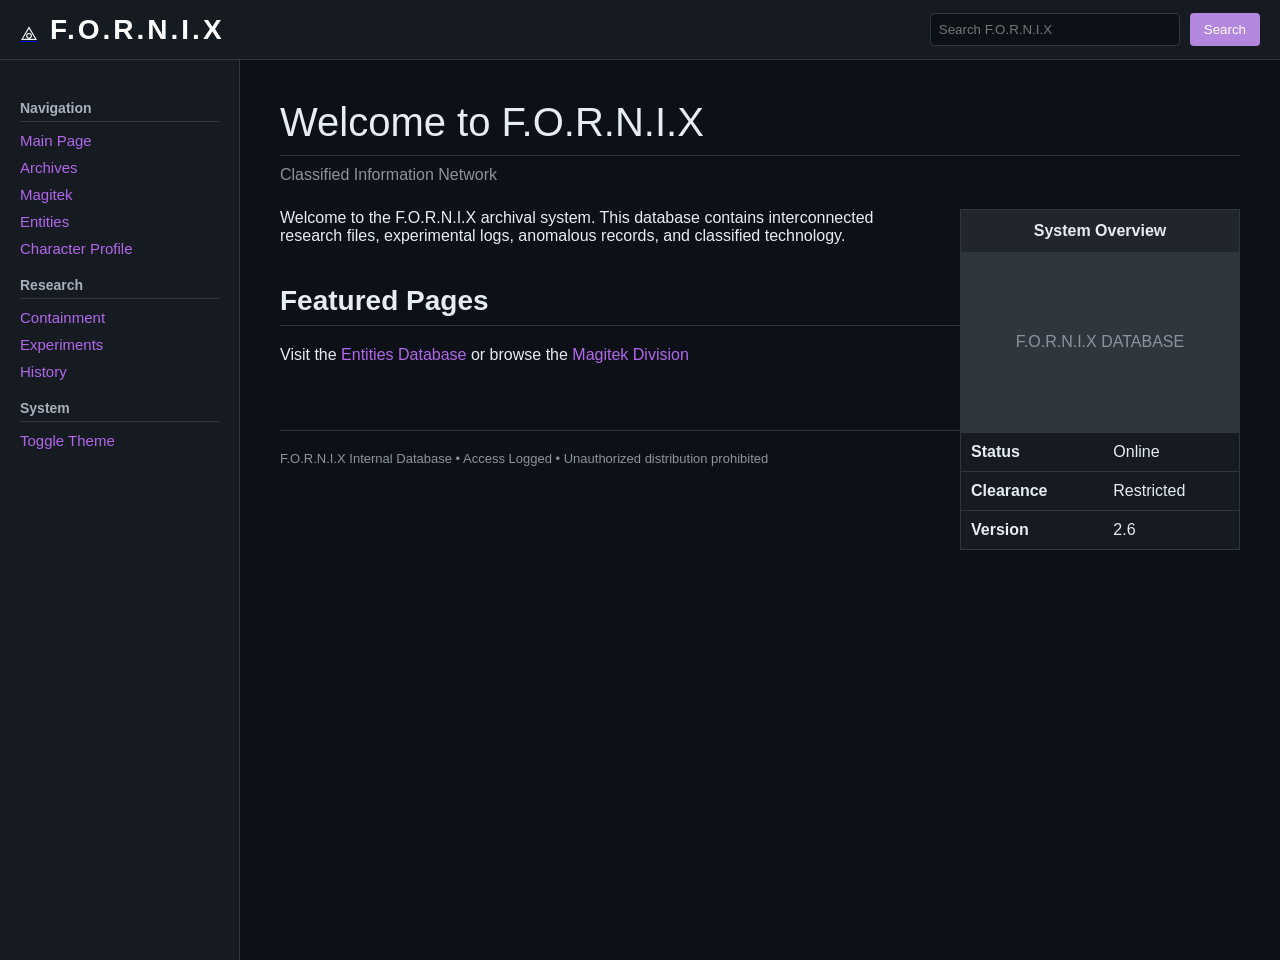
==== index.html @ 1fb10787 "Add files via upload" ====
<!DOCTYPE html>
<html lang="en">
<head>
<meta charset="UTF-8">
<meta name="viewport" content="width=device-width, initial-scale=1.0">

<title>F.O.R.N.I.X</title>

<style>

*{
    margin:0;
    padding:0;
    box-sizing:border-box;
}

body{
    font-family:Arial, Helvetica, sans-serif;
    background:#0d1117;
    color:#e6edf3;
}

/* TOP BAR */

.topbar{
    height:60px;
    background:#161b22;
    border-bottom:1px solid #30363d;
    display:flex;
    align-items:center;
    padding:0 20px;
    position:sticky;
    top:0;
    z-index:1000;
}

.logo{
    font-size:30px;
    margin-right:12px;
    color:#f6f6f6
}

.title{
    font-size:28px;
    font-weight:bold;
    letter-spacing:3px;
    color:white;
}

.search-container{
    margin-left:auto;
    display:flex;
    gap:10px;
}

.search-container input{
    width:250px;
    padding:8px;
    background:#0d1117;
    border:1px solid #30363d;
    color:white;
    border-radius:4px;
}

.search-container button{
    padding:8px 14px;
    background:#b487de;
    border:none;
    color:white;
    border-radius:4px;
    cursor:pointer;
}

.search-container button:hover{
    background:#8359ab;
}

/* LAYOUT */

.container{
    display:flex;
    min-height:100vh;
}

/* SIDEBAR */

.sidebar{
    width:240px;
    background:#161b22;
    border-right:1px solid #30363d;
    padding:20px;
}

.sidebar h3{
    margin-top:20px;
    margin-bottom:10px;
    color:#a6b1bd;
    font-size:14px;
    border-bottom:1px solid #30363d;
    padding-bottom:5px;
}

.sidebar a{
    display:block;
    color:#b267eb;
    text-decoration:none;
    margin:10px 0;
    font-size:15px;
}

.sidebar a:hover{
    text-decoration:underline;
}

/* MAIN CONTENT */

.content{
    flex:1;
    padding:40px;
}

.article{
    display:none;
}

.article.active{
    display:block;
}

.article-title{
    font-size:40px;
    margin-bottom:10px;
    border-bottom:1px solid #30363d;
    padding-bottom:10px;
}

.subtitle{
    color:#8b949e;
    margin-bottom:25px;
}

/* INFOBOX */

.infobox{
    float:right;
    width:280px;
    background:#161b22;
    border:1px solid #30363d;
    margin-left:25px;
    margin-bottom:20px;
}

.infobox-header{
    background:#21262d;
    padding:12px;
    text-align:center;
    font-weight:bold;
}

.infobox-image{
    height:180px;
    background:#30363d;
    display:flex;
    align-items:center;
    justify-content:center;
    color:#8b949e;
}

.infobox table{
    width:100%;
    border-collapse:collapse;
}

.infobox td{
    border-top:1px solid #30363d;
    padding:10px;
}

/* SECTIONS */

.section{
    margin-top:40px;
}

.section h2{
    font-size:28px;
    margin-bottom:15px;
    border-bottom:1px solid #30363d;
    padding-bottom:8px;
}

.section p{
    line-height:1.8;
    margin-bottom:16px;
}

/* LINKS INSIDE ARTICLES */

.article a{
    color:#b267eb;
    text-decoration:none;
}

.article a:hover{
    text-decoration:underline;
}

/* FOOTER */

footer{
    margin-top:60px;
    padding-top:20px;
    border-top:1px solid #30363d;
    color:#8b949e;
    font-size:13px;
}

/* MOBILE */

@media(max-width:900px){

    .sidebar{
        display:none;
    }

    .content{
        padding:20px;
    }

    .infobox{
        float:none;
        width:100%;
        margin-left:0;
    }

    .search-container input{
        width:140px;
    }

}

</style>
</head>

<body>

<!-- TOP BAR -->

<div class="topbar">
    
    <a href="#" class="logo-link" onclick="showArticle('home')">
    <span class="logo">⟁</span>
</a>
</a>

    <div class="title">
        <strong>F.O.R.N.I.X</strong>
    </div>

    <div class="search-container">
        <input type="text" id="searchInput" placeholder="Search F.O.R.N.I.X">
        <button onclick="searchArticle()">Search</button>
    </div>

</div>

<div class="container">

<!-- SIDEBAR -->

<aside class="sidebar">

    <h3>Navigation</h3>

    <a href="#" onclick="showArticle('home')">Main Page</a>
    <a href="#" onclick="showArticle('archives')">Archives</a>
    <a href="#" onclick="showArticle('magitek')">Magitek</a>
    <a href="#" onclick="showArticle('entities')">Entities</a>
    <a href="#" onclick="showArticle('character')">Character Profile</a>

    <h3>Research</h3>

    <a href="#" onclick="showArticle('containment')">Containment</a>
    <a href="#" onclick="showArticle('experiments')">Experiments</a>
    <a href="#" onclick="showArticle('history')">History</a>

    <h3>System</h3>

    <a href="#" onclick="toggleTheme()">Toggle Theme</a>

</aside>

<!-- CONTENT -->

<main class="content">

<!-- HOME -->

<section id="home" class="article active">

    <div class="article-title">Welcome to F.O.R.N.I.X</div>

    <div class="subtitle">
        Classified Information Network
    </div>

    <div class="infobox">

        <div class="infobox-header">
            System Overview
        </div>

        <div class="infobox-image">
            F.O.R.N.I.X DATABASE
        </div>

        <table>
            <tr>
                <td><strong>Status</strong></td>
                <td>Online</td>
            </tr>

            <tr>
                <td><strong>Clearance</strong></td>
                <td>Restricted</td>
            </tr>

            <tr>
                <td><strong>Version</strong></td>
                <td>2.6</td>
            </tr>
        </table>

    </div>

    <p>
        Welcome to the F.O.R.N.I.X archival system.
        This database contains interconnected research files,
        experimental logs, anomalous records, and classified technology.
    </p>

    <div class="section">

        <h2>Featured Pages</h2>

        <p>
            Visit the <a href="#" onclick="showArticle('entities')">Entities Database</a>
            or browse the
           <a href="#" onclick="showArticle('magitek')">Magitek Division</a>
        </p>

    </div>

</section>

<!-- TECHNOLOGY -->

<section id="magitek" class="article">

    <div class="article-title">Magitek Division</div>

    <div class="subtitle">
        Arcane-Mechanical Systems and Devices
    </div>

    <div class="section">

        <h2>Overview</h2>

        <p>
            The Technology Division develops advanced containment systems,
            energy platforms, and neural interfaces.
        </p>

    </div>

    <div class="section">

        <h2>Connected Files</h2>

        <p>
            Refer to:
            <a href="#" onclick="showArticle('experiments')">Experiment Logs</a>
            and
            <a href="#" onclick="showArticle('containment')">Containment Protocols</a>.
        </p>

    </div>

</section>

<!-- ENTITIES -->

<section id="entities" class="article">

    <div class="article-title">Entities Database</div>

    <div class="subtitle">
        Catalogued Biological and Anomalous Organisms
    </div>

    <div class="section">

        <h2>Current Status</h2>

        <p>
            217 active biological entities remain under observation.
        </p>

    </div>

    <div class="section">

        <h2>Cross References</h2>

        <p>
            See also:
            <a href="#" onclick="showArticle('history')">Historical Incidents</a>.
            <a href="#" onclick="showArticle('character')">Character Profile</a>,
            
            
        </p>
        
        
        <p>
          A: </p>
        <p>  B: </p>
         <p>  E:  </p>
         <p>  <a href="#" onclick="showArticle('Ephraim')">Ephraïm</a>  </p>
          <p>  F:  </p>
        
         <p> <a href="#" onclick="showArticle('Flynn')">Flynn</a> </p>
         <p> M: </p>
         <p> <a href="#" onclick="showArticle('Malrik Voskin')">Malrik Voskin</a>
          
        </p>

    </div>

</section>

<section id="character" class="article">

    <div class="article-title">Character Name</div>

    <div class="subtitle">
        Classified Profile Entry
    </div>

    <!-- INFOBOX -->
    <div class="infobox">

        <div class="infobox-header">
            Character Data
        </div>

        <div class="infobox-image">
            <img src="your-image.png" style="width:100%; height:100%; object-fit:cover;">
        </div>

        <table>
            <tr>
                <td><strong>Age</strong></td>
                <td>???</td>
            </tr>

            <tr>
                <td><strong>Gender</strong></td>
                <td>???</td>
            </tr>

            <tr>
                <td><strong>Height</strong></td>
                <td>???</td>
            </tr>

            <tr>
                <td><strong>Species</strong></td>
                <td>???</td>
            </tr>
        </table>

    </div>

    <div class="section">
        <h2>Appearance</h2>
        <p>
            Describe the character’s physical traits here—hair, eyes, clothing, markings, etc.
        </p>
    </div>

    <div class="section">
        <h2>Abilities</h2>
        <p>
            List powers, skills, or special traits here.
        </p>
        <tr>
    <td><strong>Abilities</strong></td>
    <td>Fire manipulation, regeneration, etc.</td>
</tr>
    </div>

    <div class="section">
        <h2>Background</h2>
        <p>
            Character lore, history, origin, etc.
        </p>
    </div>

</section>
<!-- PROFILES---------------------------------------------------------- -->

<!---Ephraim--->
<section id="Ephraim" class="article">

    <div class="article-title">Ephraim Ad de Vries</div>

    <div class="subtitle">
        Asharoth-Pyrrian Kinetic Specialist
    </div>

    <!-- INFOBOX -->

    <div class="infobox">

        <div class="infobox-header">
            Character Data
        </div>

        <div class="infobox-image">
            Image Placeholder
        </div>

        <table>

            <tr>
                <td><strong>Alignment</strong></td>
                <td>Neutral</td>
            </tr>

            <tr>
                <td><strong>Age</strong></td>
                <td>5,822</td>
            </tr>

            <tr>
                <td><strong>Species</strong></td>
                <td>Fein ⇝ Asharoth-Pyrrian</td>
            </tr>

            <tr>
                <td><strong>Race</strong></td>
                <td>Rahzmir</td>
            </tr>

            <tr>
                <td><strong>Gender</strong></td>
                <td>Male</td>
            </tr>

            <tr>
                <td><strong>Origin</strong></td>
                <td>Malakar, Eldora</td>
            </tr>

            <tr>
                <td><strong>Residence</strong></td>
                <td>Orysa, Kingdom of Calliopy</td>
            </tr>

            <tr>
                <td><strong>Affiliation</strong></td>
                <td>Unaligned</td>
            </tr>

            <tr>
                <td><strong>Weight</strong></td>
                <td>265 lbs</td>
            </tr>

            <tr>
                <td><strong>Build</strong></td>
                <td>Endomorph</td>
            </tr>

        </table>

    </div>

    <!-- APPEARANCE -->

    <div class="section">

        <h2>Appearance</h2>

        <p>
            Ephraim possesses olive-tan skin, white hair styled with a center
            part and low taper fade, and carnation-pink eyes flecked with
            brighter tones that may glow depending on kinetic energy intake.
        </p>

        <p>
            His facial structure is angular with a strong jawline, high
            cheekbones, a roman nose, and a fixed forward stare. He bears a
            vertical scar over his left eye and a diagonal scar extending from
            his lower right jaw to his right eye. Subtle pointed ears and
            Asharoth markings betray his mixed heritage.
        </p>

    </div>

    <!-- PERSONALITY -->

    <div class="section">

        <h2>Personality</h2>

        <p>
            Ephraim is stoic, controlled, opinionated, and notably nonchalant.
            He rarely reacts emotionally and is difficult to provoke. Dry humor,
            understated remarks, and emotional distance serve as his preferred
            coping mechanisms.
        </p>

        <p>
            He values accountability, personal choice, restraint, and consent.
            He judges actions by outcomes rather than intentions or ideology and
            has little patience for moral grandstanding.
        </p>

        <p>
            Despite his independence, he desires genuine stability, meaningful
            connections, and a family built through mutual choice rather than
            obligation.
        </p>

    </div>

    <!-- PASSIVES -->

    <div class="section">

        <h2>Passive Traits</h2>

        <ul>

            <li>Kinetic Intake</li>
            <li>Inertia Anchoring</li>
            <li>Structural Reinforcement</li>
            <li>Enhanced Respiratory Capacity</li>
            <li>Thermal Tolerance</li>
            <li>Thermal Conversion</li>
            <li>Asharoth Rune Network</li>
            <li>Momentum Sight</li>
            <li>Perfect Efficiency</li>

        </ul>

        <p>
            His physiology continuously absorbs low-level kinetic energy while
            reinforcing his body against impact, heat, pressure changes, and
            momentum-based disruption.
        </p>

    </div>

    <!-- PRIMARY ABILITY -->

    <div class="section">

        <h2>Primary Ability — Kinetic Ascension</h2>

        <p>
            Kinetic Ascension is the evolved state of Ephraim's Asharoth core.
            Motion is no longer merely absorbed and redirected; it is generated,
            maintained, and amplified internally.
        </p>

        <p>
            Every breath, movement, muscle contraction, and shift in balance
            contributes to a continuously cycling kinetic field. Stored motion
            can be folded, compressed, and layered to dramatically increase
            physical output.
        </p>

        <h3>Techniques</h3>

        <ul>

            <li>Inertia</li>
            <li>Torque & Rotational Kinetics</li>
            <li>Concussive Impact & Pressure Release</li>
            <li>Vector Sovereignty</li>

        </ul>

        <h3>Weaknesses</h3>

        <ul>

            <li>Requires motion to sustain peak performance.</li>
            <li>Suppression fields reduce effectiveness.</li>
            <li>Excessive internal pressure requires venting.</li>
            <li>Overstacked vectors risk collateral damage.</li>

        </ul>

    </div>

    <!-- SECONDARY ABILITY -->

    <div class="section">

        <h2>Secondary Ability — Kinetic Imprinting</h2>

        <p>
            Ephraim can carve kinetic runes onto objects, transforming them into
            temporary vessels for stored motion. Imprinted items retain
            directional force, rotational energy, inertia, or explosive kinetic
            discharge.
        </p>

        <p>
            Applications range from combat projectiles to infrastructure
            reinforcement, construction, traversal, climbing assistance,
            transportation, rescue operations, and labor.
        </p>

        <h3>Limitations</h3>

        <ul>

            <li>Requires direct contact.</li>
            <li>Objects possess finite durability.</li>
            <li>Cannot stockpile multiple charges.</li>
            <li>Cannot directly imprint living bodies.</li>

        </ul>

    </div>

    <!-- DERIVED ENERGIES -->

    <div class="section">

        <h2>Derived Energies</h2>

        <ul>

            <li>Potential Energy Storage</li>
            <li>Radiant Energy Emission</li>
            <li>Sound & Vibration Manipulation (Training)</li>
            <li>Magnetic Interaction Effects</li>
            <li>Kinetic Constructs</li>

        </ul>

        <p>
            Through advanced manipulation of motion, Ephraim can convert
            kinetic energy into secondary phenomena such as stored tension,
            visible light, vibration control, localized magnetic effects,
            and temporary kinetic structures.
        </p>

    </div>

    <!-- COMBAT -->

    <div class="section">

        <h2>Combat Style</h2>

        <p>
            Close Quarters Combat.
        </p>

        <p>
            Ephraim specializes in overwhelming force application, momentum
            control, pressure management, and kinetic redirection. His fighting
            style appears deceptively relaxed until explosive bursts of motion
            are unleashed.
        </p>

    </div>

    <!-- HISTORY -->

    <div class="section">

        <h2>Background</h2>

        <p>
            Information pending archival submission.
        </p>

    </div>

    <!-- CONNECTIONS -->

    <div class="section">

        <h2>Known Connections</h2>

        <table>

            <tr>
                <td><strong>Juno Olympia</strong></td>
                <td>Ex-Wife</td>
            </tr>

            <tr>
                <td><strong>Amber Moon</strong></td>
                <td>Girlfriend</td>
            </tr>

            <tr>
                <td><strong>Sophia Sertho</strong></td>
                <td>Daughter</td>
            </tr>

            <tr>
                <td><strong>Django Drak'yo</strong></td>
                <td>"Johnny"</td>
            </tr>

            <tr>
                <td><strong>Isla</strong></td>
                <td>Associate</td>
            </tr>

            <tr>
                <td><strong>Sigfrid</strong></td>
                <td>Mentor</td>
            </tr>

            <tr>
                <td><strong>Penny</strong></td>
                <td>Companion</td>
            </tr>

            <tr>
                <td><strong>Henry</strong></td>
                <td>"Ikarus"</td>
            </tr>

        </table>

    </div>

</section>
<!-- FLYNN-->
<section id="Flynn" class="article">

    <div class="article-title">Flynn Decra</div>

    <div class="subtitle">
        Classified Courier / Displacer Entity File
    </div>

    <!-- INFOBOX -->
    <div class="infobox">

        <div class="infobox-header">
            Character Data
        </div>

        <div class="infobox-image">
            Image Placeholder
        </div>

        <table>
            <tr>
                <td><strong>Age</strong></td>
                <td>Older than you think, younger than you'd expect</td>
            </tr>

            <tr>
                <td><strong>Species</strong></td>
                <td>Human?</td>
            </tr>

            <tr>
                <td><strong>Height</strong></td>
                <td>6'1</td>
            </tr>

            <tr>
                <td><strong>Occupation</strong></td>
                <td>Courier / Street Magician / Thief</td>
            </tr>

            <tr>
                <td><strong>Affiliation</strong></td>
                <td>Unaligned (Traveling)</td>
            </tr>

            <tr>
                <td><strong>Residence</strong></td>
                <td>Daiquiri (Coastal House)</td>
            </tr>
        </table>

    </div>

    <!-- OPENING NOTE -->
    <div class="section">
        <h2>Encrypted Message</h2>

        <p>
            To Flynn,<br><br>
            when you make it to Aegis, don’t cause too much trouble please…<br><br>
            
        </p>
    </div>

    <!-- PERSONALITY -->
    <div class="section">
        <h2>Personality</h2>

        <p>
            Flynn Decra is a thrill-seeking courier and opportunistic thief driven by the pursuit of risk, profit, and the chase itself. He rejects heroic ideals and moral obligation, instead valuing personal gain, entertainment, and freedom from constraint.
            <br><br>
            He presents as casual and careless, but operates with sharp opportunism and high adaptability, particularly in high-risk scenarios.
        </p>

        <p>
            He views life as a game of leverage and odds, preferring to operate at the edge of failure where reward and danger intersect.
        </p>
    </div>

    <!-- APPEARANCE -->
    <div class="section">
        <h2>Appearance</h2>

        <p>
            Flynn stands at 6'1" with a lean swimmer’s build and a defined jawline. He has long wavy white hair, often slicked back.
            His expression is usually a slight grin, though he can adopt a precise and unreadable poker face when working.
        </p>

        <p>
            He appears approximately 19–26 years old, though his true age is uncertain or inconsistently reported.
        </p>
    </div>

    <!-- ABILITIES -->
    <div class="section">
        <h2>Abilities Overview</h2>

        <p>
            Flynn is classified as a <strong>Displacer</strong>, an individual originating from spatially unstable or warped regions of existence.
            His abilities center around spatial manipulation, card-based magical systems, and duplication-based artifact creation.
        </p>

        <p>
            He channels most abilities through card systems and magical instruments, including his primary systems:
        </p>

        <ul>
            <li>52 Windows: Courier’s Highway (spatial portals / wormholes)</li>
            <li>Memory Cards (stored magic, single-use abilities, compression system)</li>
            <li>Counterfeit (magical duplication and item replication)</li>
        </ul>
    </div>

    <!-- ABILITY 1 -->
    <div class="section">
        <h2>Ability I — 52 Windows: Courier’s Highway</h2>

        <p>
            Flynn manifests spatial “windows” in the form of card-sized portals that can be expanded into large-scale traversal gateways.
            These portals allow near-instant travel and environmental interaction across distances.
        </p>

        <p>
            Each window requires pairing (entry/exit), and can be recalled or repositioned mentally. However, overextension of focus destabilizes active windows.
        </p>

        <p>
            Specialized techniques include acceleration chaining, suction/repulsion force layering, and spatial reconnaissance via proximity sensing.
        </p>
    </div>

    <!-- ABILITY 2 -->
    <div class="section">
        <h2>Ability II — Memory Cards</h2>

        <p>
            Flynn stores magical effects, captured abilities, and recorded events into consumable “memory cards.”
            These cards can be activated once before depletion, or reshuffled at the cost of corruption.
        </p>

        <p>
            Corrupted cards become unstable and function as volatile explosive outputs rather than controlled spells.
        </p>

        <p>
            Advanced systems include snapshot capture, deck compression, lossless ritual restructuring, and transferable “gift cards.”
        </p>
    </div>

    <!-- ABILITY 3 -->
    <div class="section">
        <h2>Ability III — Counterfeit</h2>

        <p>
            Flynn can replicate magical and physical objects through touch-based duplication. Replicas retain partial effectiveness but degrade in power and durability.
        </p>

        <p>
            Mass duplication enables overwhelming quantity-based strategies, while enhanced techniques allow controlled telekinetic manipulation of copied objects.
        </p>

        <p>
            Integration with Memory Cards enables hybrid constructs with layered functionality at the cost of structural stability.
        </p>
    </div>

    <!-- DESCRIPTION -->
    <div class="section">
        <h2>Overview</h2>

        <p>
            Flynn is not a traditional hero or villain. He is an opportunist defined by motion, deception, and transactional survival.
            His motivations are rooted in wealth accumulation, thrill-seeking, and self-directed freedom rather than ideology.
        </p>

        <p>
            His presence in any system introduces unpredictability due to his ability to bend space, replicate assets, and weaponize information.
        </p>
    </div>

</section>
<!-- MALRIK VOSKIN -->

<section id="Malrik Voskin" class="article">

    <div class="article-title">Malrik Voskin</div>

    <div class="subtitle">
        Classified Profile Entry
    </div>

    <!-- INFOBOX -->
    <div class="infobox">

        <div class="infobox-header">
            Character Data
        </div>

        <div class="infobox-image">
            <img src="your-image.png" style="width:100%; height:100%; object-fit:cover;">
        </div>

        <table>
            <tr>
                <td><strong>Age</strong></td>
                <td>???</td>
            </tr>

            <tr>
                <td><strong>Gender</strong></td>
                <td>???</td>
            </tr>

            <tr>
                <td><strong>Height</strong></td>
                <td>???</td>
            </tr>

            <tr>
                <td><strong>Species</strong></td>
                <td>???</td>
            </tr>
        </table>

    </div>

    <div class="section">
        <h2>Appearance</h2>
        <p>
            Describe the character’s physical traits here—hair, eyes, clothing, markings, etc.
        </p>
    </div>

    <div class="section">
        <h2>Abilities</h2>
        <p>
            List powers, skills, or special traits here.
        </p>
        <tr>
    <td><strong>Abilities</strong></td>
    <td>Fire manipulation, regeneration, etc.</td>
</tr>
    </div>

    <div class="section">
        <h2>Background</h2>
        <p>
            Character lore, history, origin, etc.
        </p>
    </div>

</section>


<!-- CONTAINMENT -->

<section id="containment" class="article">

    <div class="article-title">Containment Protocols</div>

    <div class="subtitle">
        Restricted Security Documentation
    </div>

    <div class="section">

        <h2>Protocol Types</h2>

        <p>
            Containment classifications range from passive observation
            to total environmental lockdown.
        </p>

    </div>

</section>

<!-- EXPERIMENTS -->

<section id="experiments" class="article">

    <div class="article-title">Experiment Logs</div>

    <div class="subtitle">
        Internal Research Documents
    </div>

    <div class="section">

        <h2>Testing Procedures</h2>

        <p>
            Experimental procedures are archived chronologically
            and linked through the database network.
        </p>

    </div>

</section>

<!-- HISTORY -->

<section id="history" class="article">

    <div class="article-title">Historical Incidents</div>

    <div class="subtitle">
        Archived Event Timeline
    </div>

    <div class="section">

        <h2>Foundation Era</h2>

        <p>
            The F.O.R.N.I.X system originated as a decentralized
            intelligence archive during early containment initiatives.
        </p>

    </div>

</section>

<!-- ARCHIVES -->

<section id="archives" class="article">

    <div class="article-title">Archives</div>

    <div class="subtitle">
        Legacy Documents and Records
    </div>

    <div class="section">

        <h2>Data Recovery</h2>

        <p>
            Multiple corrupted entries remain inaccessible.
        </p>

    </div>

</section>

<footer>
    F.O.R.N.I.X Internal Database • Access Logged • Unauthorized distribution prohibited
</footer>

</main>

</div>

<script>

/* ARTICLE NAVIGATION */

function showArticle(articleId){

    let articles = document.querySelectorAll(".article");

    articles.forEach(article=>{
        article.classList.remove("active");
    });

    document.getElementById(articleId).classList.add("active");

    window.scrollTo({
        top:0,
        behavior:"smooth"
    });

}

/* SEARCH FUNCTION */

function searchArticle(){

    let input = document.getElementById("searchInput").value.toLowerCase();

    let articles = document.querySelectorAll(".article");

    let found = false;

    articles.forEach(article=>{

        let title = article.querySelector(".article-title")
        .innerText
        .toLowerCase();

        if(title.includes(input)){

            article.classList.add("active");
            found = true;

        }else{

            article.classList.remove("active");

        }

    });

    if(!found){

        alert("No matching article found.");

    }

}

/* ENTER KEY SEARCH */

document.getElementById("searchInput")
.addEventListener("keypress", function(event){

    if(event.key === "Enter"){

        searchArticle();

    }

});

/* THEME TOGGLE */

let darkMode = true;

function toggleTheme(){

    if(darkMode){

        document.body.style.background = "#f6f6f6";
        document.body.style.color = "#111";

        darkMode = false;

    }else{

        document.body.style.background = "#0d1117";
        document.body.style.color = "#e6edf3";

        darkMode = true;

    }

}







</script>

</body>
</html>
</body>
</html>
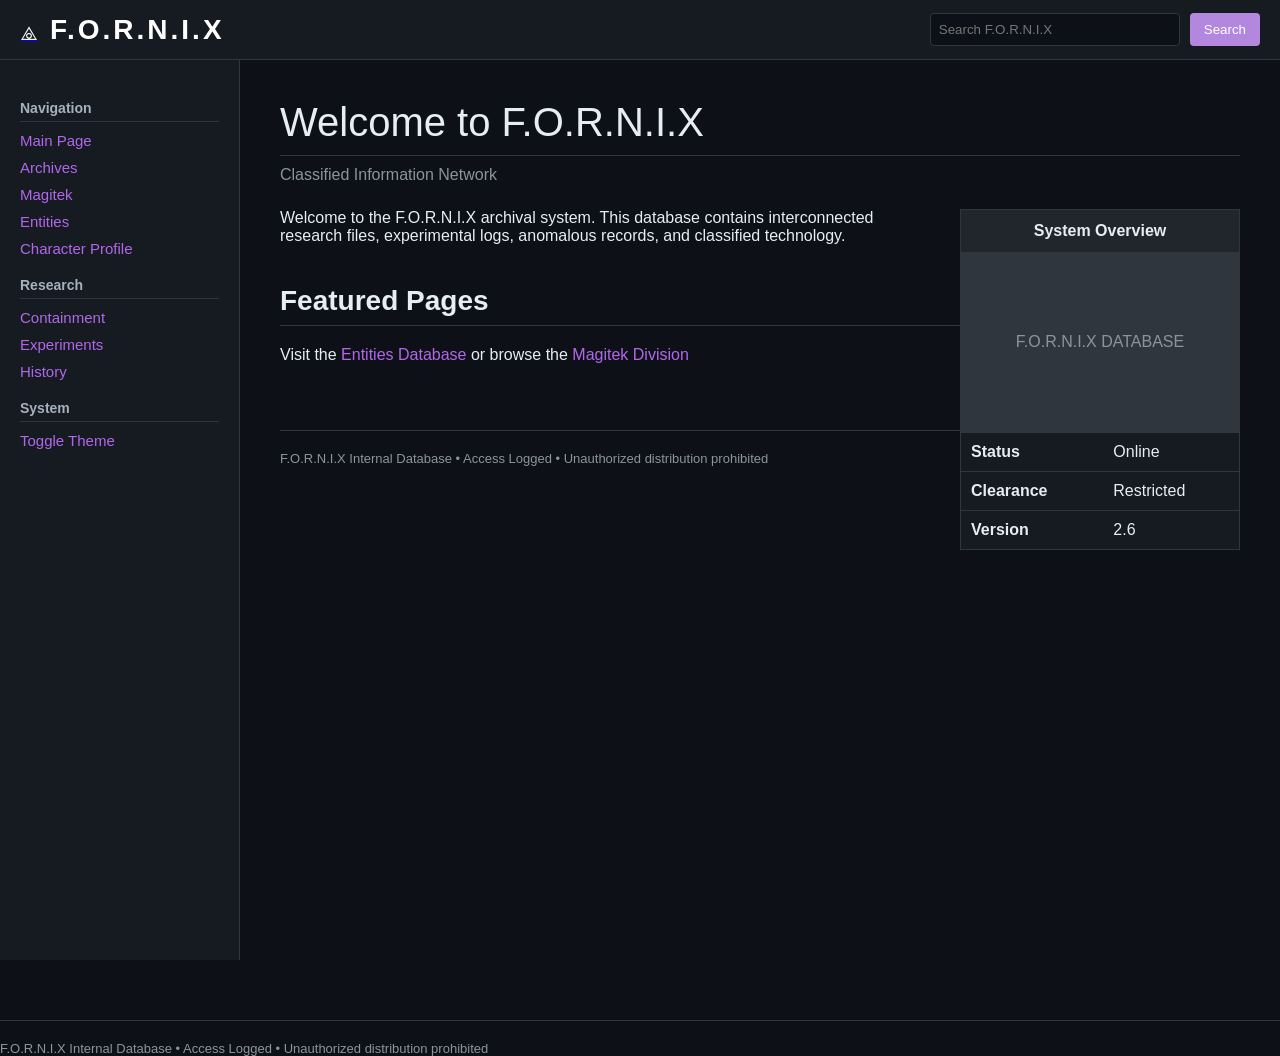
==== commit 4bbe0d32: "Add files via upload" ====
--- a/index.html
+++ b/index.html
@@ -251,7 +251,7 @@
     <a href="#" class="logo-link" onclick="showArticle('home')">
     <span class="logo">⟁</span>
 </a>
-</a>
+
 
     <div class="title">
         <strong>F.O.R.N.I.X</strong>
@@ -277,6 +277,7 @@
     <a href="#" onclick="showArticle('magitek')">Magitek</a>
     <a href="#" onclick="showArticle('entities')">Entities</a>
     <a href="#" onclick="showArticle('character')">Character Profile</a>
+      
 
     <h3>Research</h3>
 
@@ -417,13 +418,14 @@
             See also:
             <a href="#" onclick="showArticle('history')">Historical Incidents</a>.
             <a href="#" onclick="showArticle('character')">Character Profile</a>,
-            
-            
-        </p>
+             <p> <a href="#" onclick="showArticle('Translate')">Translate</a> </p>
+            <p> <a href="#" onclick="showArticle('A17 Shop')">A17</a> </p>
+            <p> <a href="#" onclick="showArticle('Test')">Test</a> </p>
         
         
         <p>
           A: </p>
+            <p> <a href="#" onclick="showArticle('Amber')">Amber Moon</a> </p>
         <p>  B: </p>
          <p>  E:  </p>
          <p>  <a href="#" onclick="showArticle('Ephraim')">Ephraïm</a>  </p>
@@ -432,7 +434,7 @@
          <p> <a href="#" onclick="showArticle('Flynn')">Flynn</a> </p>
          <p> M: </p>
          <p> <a href="#" onclick="showArticle('Malrik Voskin')">Malrik Voskin</a>
-          
+           <p> <a href="#" onclick="showArticle('Journal')">Journal</a>
         </p>
 
     </div>
@@ -508,7 +510,1674 @@
     </div>
 
 </section>
+
+<!----TEST----------------------------------------------------------------------------------->
+
+<section id="Secret" class="article">
+
+?
+</section>
+
+<!----TEST---------------------->
+
+
+<section id="Core" class="article">
+
+<div id="core-terminal">
+
+<style>
+#core-terminal{
+    background:#000;
+    color:#fff;
+    font-family: "Courier New", monospace;
+    padding:20px;
+    height:600px;
+    border:1px solid #fff;
+    display:flex;
+    flex-direction:column;
+}
+
+#core-header{
+    font-size:12px;
+    opacity:0.7;
+    border-bottom:1px solid #fff;
+    padding-bottom:10px;
+    margin-bottom:10px;
+}
+
+#core-log{
+    flex:1;
+    overflow-y:auto;
+    padding-right:10px;
+    font-size:13px;
+    line-height:1.4;
+    white-space:pre-wrap;
+}
+
+#core-input-row{
+    display:flex;
+    border-top:1px solid #fff;
+    padding-top:10px;
+    margin-top:10px;
+}
+
+#core-input{
+    flex:1;
+    background:#000;
+    color:#fff;
+    border:none;
+    outline:none;
+    font-family:inherit;
+    font-size:13px;
+}
+
+.cmd{ color:#fff; }
+.sys{ color:#bbb; }
+.err{ color:#ff4d4d; }
+.xdn{color:#b267eb; }}
+</style>
+
+<div id="core-header">
+    CORE TERMINAL // LINK ESTABLISHED // ENTITY: VOSKIN CORE // STATUS: ONLINE
+</div>
+
+<div id="core-log"></div>
+
+<div id="core-input-row">
+    <span>> </span>
+    <input id="core-input" placeholder="Enter command..." />
+</div>
+
+</div>
+
+<script>
+const log = document.getElementById("core-log");
+const input = document.getElementById("core-input");
+
+
+/*---color---/
+
+
+
+/* -------------------------------
+   TYPE ONE LINE AT A TIME ENGINE
+--------------------------------*/
+function typeLine(text, element, speed = 15, callback){
+    let i = 0;
+
+    function step(){
+        if(i < text.length){
+            element.innerHTML += text[i];
+            i++;
+            setTimeout(step, speed);
+        } else {
+            if(callback) callback();
+        }
+    }
+
+    step();
+}
+
+
+/*--- color text----*/
+
+
+/* -------------------------------
+   QUEUE SYSTEM (IMPORTANT PART)
+   forces line-by-line execution
+--------------------------------*/
+let queue = [];
+let isTyping = false;
+
+function writeLine(text, cls="sys"){
+    queue.push({ text, cls });
+    runQueue();
+}
+
+function runQueue(){
+    if(isTyping) return;
+    if(queue.length === 0) return;
+
+    isTyping = true;
+
+    const { text, cls } = queue.shift();
+
+    const div = document.createElement("div");
+    div.className = cls;
+    log.appendChild(div);
+
+    typeLine(text, div, 12, () => {
+        isTyping = false;
+        log.scrollTop = log.scrollHeight;
+        runQueue(); // next line ONLY after completion
+    });
+}
+
+/* -------------------------------
+   BOOT SEQUENCE
+--------------------------------*/
+writeLine("Connecting to Core...", "sys");
+writeLine("Link stable. Encryption: FORNIX-VER-9", "sys");
+writeLine("Welcome, authorized operator.", "sys");
+writeLine("Type /help for available commands.", "sys");
+
+/* -------------------------------
+   COMMAND SYSTEM
+--------------------------------*/
+function processCommand(cmd){
+
+    writeLine("> " + cmd, "cmd");
+
+    cmd = cmd.toLowerCase().trim();
+
+    if(cmd === "/help"){
+        writeLine("Available commands:", "sys");
+        writeLine("/data — Core energy diagnostics", "sys");
+        writeLine("/status — System integrity report", "sys");
+        writeLine("/echo [text] — Core repeats input", "sys");
+        return;
+    }
+
+    if(cmd === "/data"){
+        const joules = (Math.random() * 9e12 + 1e12).toFixed(2);
+        const flux = (Math.random() * 100).toFixed(3);
+        const stability = (Math.random() * 15 + 85).toFixed(2);
+
+        writeLine("V.O.T CORE ENERGY REPORT:", "sys");
+        writeLine("Quantum Reactor Output: " + joules + " J", "sys");
+        writeLine("Arcane Flux Density: " + flux + " μV/m²", "sys");
+        writeLine("Stability Index: " + stability + "%", "sys");
+        writeLine("Note: Minor disturbance detected in cathedral spires.", "sys");
+        return;
+    }
+
+    if(cmd === "/status"){
+        writeLine("SYSTEM STATUS REPORT:", "sys");
+        writeLine("Core: ONLINE", "sys");
+        writeLine("Sentinel Network: ACTIVE", "sys");
+        writeLine("Soul Lattice: STABLE", "sys");
+        writeLine("Containment: SEALED", "sys");
+        return;
+    }
+
+    if(cmd === "/xaden"){
+        writeLine("Hello,",  "sys");
+        writeLine("Xaden", "xdn");
+        writeLine("How can I help?", "sys");
+        return;
+    }
+
+    if(cmd.startsWith("/echo ")){
+        writeLine(cmd.replace("/echo ", ""), "sys");
+        return;
+    }
+   if (cmd === "/secret") {
+    writeLine("Accessing restricted node...", "sys");
+
+    setTimeout(() => {
+        writeLine("Access granted", "xdn");
+    }, 400);
+
+    setTimeout(() => {
+        showArticle("Secret");
+    }, 1200);
+
+    return;
+}
+    writeLine("Command unknown, try another prompt.", "err");
+}
+
+/* -------------------------------
+   INPUT HANDLER
+--------------------------------*/
+input.addEventListener("keydown", function(e){
+    if(e.key === "Enter"){
+        processCommand(input.value);
+        input.value = "";
+    }
+});
+</script>
+
+</section>
+
+
+<!---A17 Mart------------------------------------------------------------------------------->
+
+
+<section id="A17 Shop" class="article">
+
+<style>
+
+#A17Shop{
+    width:100%;
+    max-width:1400px;
+    margin:auto;
+    padding:30px;
+    color:white;
+    font-family:Inter,sans-serif;
+}
+
+/* ======================
+   SHOP DESCRIPTION
+====================== */
+
+#a17Description{
+
+    background:
+    rgba(255,255,255,.05);
+
+    backdrop-filter:blur(18px);
+
+    border-radius:28px;
+
+    padding:35px;
+
+    margin-bottom:30px;
+
+    border:
+    1px solid rgba(255,255,255,.08);
+
+    box-shadow:
+    0 20px 60px rgba(0,0,0,.25);
+}
+
+#a17Description h1{
+    font-size:42px;
+    margin-bottom:10px;
+}
+
+#a17Description h3{
+    opacity:.8;
+    margin-bottom:20px;
+}
+
+#a17Description p{
+    line-height:1.8;
+    opacity:.9;
+    margin-bottom:15px;
+}
+
+/* ======================
+   PRODUCT GRID
+====================== */
+
+#a17Products{
+
+    display:grid;
+
+    grid-template-columns:
+    repeat(auto-fill,minmax(260px,1fr));
+
+    gap:25px;
+}
+
+/* ======================
+   ITEM CARD
+====================== */
+
+.a17Item{
+
+    background:
+    rgba(255,255,255,.04);
+
+    border-radius:22px;
+
+    overflow:hidden;
+
+    border:
+    1px solid rgba(255,255,255,.06);
+
+    transition:.25s;
+
+    backdrop-filter:blur(10px);
+}
+
+.a17Item:hover{
+
+    transform:
+    translateY(-6px);
+
+    box-shadow:
+    0 15px 35px rgba(0,0,0,.35);
+}
+
+/* ======================
+   IMAGE PLACEHOLDER
+====================== */
+
+.a17Image{
+
+    height:220px;
+
+    background:
+    linear-gradient(
+    135deg,
+    rgba(255,255,255,.08),
+    rgba(255,255,255,.02)
+    );
+
+    display:flex;
+
+    align-items:center;
+
+    justify-content:center;
+
+    font-size:14px;
+
+    letter-spacing:2px;
+
+    opacity:.7;
+}
+
+/* ======================
+   CONTENT
+====================== */
+
+.a17Info{
+    padding:18px;
+}
+
+.a17Name{
+    font-size:20px;
+    margin-bottom:6px;
+}
+
+.a17Price{
+
+    color:#CD95F0;
+
+    font-weight:bold;
+
+    margin-bottom:10px;
+}
+
+.a17Text{
+
+    opacity:.8;
+
+    line-height:1.5;
+    font-size:14px;
+}
+
+</style>
+
+<div id="A17Shop">
+
+    <div id="a17Description">
+
+        <h1>A17 Mart</h1>
+
+        <h3>
+            Owner: Allison Ordway<br>
+            Store Hours: 8 PM – 3 AM<br>
+            Noxus's Murkwater District
+        </h3>
+
+        <p>
+            Welcome one and all to A17 Mart.
+        </p>
+
+        <p>
+            Shelves are packed tightly with snacks, canned foods,
+            batteries, cigarettes, magitek supplies and countless
+            strange products no one remembers purchasing.
+        </p>
+
+        <p>
+            The true attraction lies in the novelty consumables.
+            Through unusual methods, customers may safely consume
+            edible recreations of materials that should never be
+            edible at all.
+        </p>
+
+        <p>
+            Crystal. Glass. Marble. Chalk. Metal. Bone. Teeth.
+            Paper. Wax. Gemstones.
+        </p>
+
+        <p>
+            Every product recreates the texture, sound,
+            resistance and sensation people imagine those
+            materials would possess.
+       
+
+    </div>
+
+    <div id="a17Products">
+
+        <!-- ITEM 1 -->
+        <div class="a17Item">
+            <div class="a17Image">ITEM IMAGE</div>
+            <div class="a17Info">
+                <div class="a17Name">Edible Glass Shards</div>
+                <div class="a17Price">14 Gold</div>
+                <div class="a17Text">
+                    Crystal-clear candy fragments that crack and
+                    shatter like real glass.
+                </div>
+            </div>
+        </div>
+
+        <!-- ITEM 2 -->
+        <div class="a17Item">
+            <div class="a17Image">ITEM IMAGE</div>
+            <div class="a17Info">
+                <div class="a17Name">Marble Chews</div>
+                <div class="a17Price">11 Copper</div>
+                <div class="a17Text">
+                    Smooth stone texture with a surprisingly
+                    sweet center.
+                </div>
+            </div>
+        </div>
+
+        <!-- ITEM 3 -->
+        <div class="a17Item">
+            <div class="a17Image">ITEM IMAGE</div>
+            <div class="a17Info">
+                <div class="a17Name">Wax Cubes</div>
+                <div class="a17Price">9 Silver</div>
+                <div class="a17Text">
+                    Dense chewable blocks that mimic candle wax.
+                </div>
+            </div>
+        </div>
+
+        <!-- ITEM 4 -->
+        <div class="a17Item">
+            <div class="a17Image">ITEM IMAGE</div>
+            <div class="a17Info">
+                <div class="a17Name">Crystal Crunch</div>
+                <div class="a17Price">22 Copper</div>
+                <div class="a17Text">
+                    Simulates biting directly into gemstones.
+                </div>
+            </div>
+        </div>
+
+        <!-- ITEM 5 -->
+        <div class="a17Item">
+            <div class="a17Image">ITEM IMAGE</div>
+            <div class="a17Info">
+                <div class="a17Name">Paper Strips</div>
+                <div class="a17Price">6 Copper</div>
+                <div class="a17Text">
+                    Dry paper texture recreated perfectly.
+                </div>
+            </div>
+        </div>
+
+        <!-- ITEM 6 -->
+        <div class="a17Item">
+            <div class="a17Image">ITEM IMAGE</div>
+            <div class="a17Info">
+                <div class="a17Name">Edible Nails</div>
+                <div class="a17Price">18 Copper</div>
+                <div class="a17Text">
+                    Metallic crunch without actual metal.
+                </div>
+            </div>
+        </div>
+
+        <!-- ITEMS 7–20 -->
+
+        <div class="a17Item"><div class="a17Image">ITEM IMAGE</div><div class="a17Info"><div class="a17Name">Bone Crackers</div><div class="a17Price">15 Copper</div><div class="a17Text">Crunches exactly like dry bone.</div></div></div>
+
+        <div class="a17Item"><div class="a17Image">ITEM IMAGE</div><div class="a17Info"><div class="a17Name">Tooth Gummies</div><div class="a17Price">12 Copper</div><div class="a17Text">Disturbingly realistic molars.</div></div></div>
+
+        <div class="a17Item"><div class="a17Image">ITEM IMAGE</div><div class="a17Info"><div class="a17Name">Clay Bites</div><div class="a17Price">8 Copper</div><div class="a17Text">Packed-earth texture recreation.</div></div></div>
+
+        <div class="a17Item"><div class="a17Image">ITEM IMAGE</div><div class="a17Info"><div class="a17Name">Wood Chips</div><div class="a17Price">10 Copper</div><div class="a17Text">Splinter-free edible lumber.</div></div></div>
+
+        <div class="a17Item"><div class="a17Image">ITEM IMAGE</div><div class="a17Info"><div class="a17Name">Brick Nuggets</div><div class="a17Price">13 Copper</div><div class="a17Text">Crunchy masonry simulation.</div></div></div>
+
+        <div class="a17Item"><div class="a17Image">ITEM IMAGE</div><div class="a17Info"><div class="a17Name">Obsidian Candy</div><div class="a17Price">25 Copper</div><div class="a17Text">Volcanic glass with rich sweetness.</div></div></div>
+
+        <div class="a17Item"><div class="a17Image">ITEM IMAGE</div><div class="a17Info"><div class="a17Name">Gold Flakes</div><div class="a17Price">40 Copper</div><div class="a17Text">Edible precious metal experience.</div></div></div>
+
+        <div class="a17Item"><div class="a17Image">ITEM IMAGE</div><div class="a17Info"><div class="a17Name">Chalk Sticks</div><div class="a17Price">7 Copper</div><div class="a17Text">Powdery classroom nostalgia.</div></div></div>
+
+        <div class="a17Item"><div class="a17Image">ITEM IMAGE</div><div class="a17Info"><div class="a17Name">Eyeball Pops</div><div class="a17Price">16 Copper</div><div class="a17Text">Realistic texture and squish.</div></div></div>
+
+        <div class="a17Item"><div class="a17Image">ITEM IMAGE</div><div class="a17Info"><div class="a17Name">Battery Candy</div><div class="a17Price">19 Copper</div><div class="a17Text">Metallic tang included.</div></div></div>
+
+        <div class="a17Item"><div class="a17Image">ITEM IMAGE</div><div class="a17Info"><div class="a17Name">Coin Wafers</div><div class="a17Price">11 Copper</div><div class="a17Text">Chewing money without consequences.</div></div></div>
+
+        <div class="a17Item"><div class="a17Image">ITEM IMAGE</div><div class="a17Info"><div class="a17Name">Porcelain Bites</div><div class="a17Price">14 Copper</div><div class="a17Text">Delicate ceramic crunch.</div></div></div>
+
+        <div class="a17Item"><div class="a17Image">ITEM IMAGE</div><div class="a17Info"><div class="a17Name">Mirror Shards</div><div class="a17Price">20 Copper</div><div class="a17Text">Reflective edible glass.</div></div></div>
+
+        <div class="a17Item"><div class="a17Image">ITEM IMAGE</div><div class="a17Info"><div class="a17Name">Steel Cubes</div><div class="a17Price">21 Copper</div><div class="a17Text">Dense metallic chewing experience.</div></div></div>
+
+    </div>
+
+</div>
+
+</section>
+
+
+
+
+
+
+<!--- Feinic Translate-->
+
+<section id="Translate" class="article">
+
+<link href="https://fonts.googleapis.com/css2?family=Inter:wght@300;400;600&display=swap" rel="stylesheet">
+
+<style>
+
+#feinic-translator{
+    font-family:'Inter',sans-serif;
+    width:100%;
+    padding:20px;
+    color:white;
+}
+
+#feinic-card{
+    width:100%;
+    max-width:1100px;
+    margin:auto;
+
+    background:rgba(255,255,255,.04);
+    backdrop-filter:blur(18px);
+
+    border:1px solid rgba(255,255,255,.08);
+
+    border-radius:24px;
+
+    padding:25px;
+
+    box-shadow:
+    0 20px 50px rgba(0,0,0,.35);
+}
+
+#feinic-title{
+    text-align:center;
+    margin-bottom:25px;
+}
+
+#feinic-title h1{
+    font-size:32px;
+    font-weight:600;
+}
+
+#feinic-title p{
+    opacity:.7;
+}
+
+#feinic-panels{
+    display:grid;
+    grid-template-columns:1fr auto 1fr;
+    gap:20px;
+}
+
+.feinic-panel{
+    background:rgba(255,255,255,.03);
+    border-radius:16px;
+    padding:15px;
+}
+
+.feinic-panel h3{
+    margin-bottom:10px;
+    font-size:15px;
+    opacity:.75;
+}
+
+.feinic-panel textarea{
+    width:100%;
+    height:300px;
+
+    resize:none;
+
+    background:none;
+    border:none;
+    outline:none;
+
+    color:white;
+
+    font-size:17px;
+    line-height:1.6;
+}
+
+#feinic-swap{
+    display:flex;
+    align-items:center;
+    justify-content:center;
+}
+
+#feinic-swap button{
+    width:55px;
+    height:55px;
+
+    border:none;
+    border-radius:50%;
+
+    cursor:pointer;
+
+    font-size:22px;
+}
+
+#feinic-controls{
+    text-align:center;
+    margin-top:20px;
+}
+
+#feinic-controls button{
+    padding:14px 26px;
+
+    border:none;
+    border-radius:12px;
+
+    cursor:pointer;
+
+    font-weight:600;
+}
+
+@media(max-width:900px){
+
+    #feinic-panels{
+        grid-template-columns:1fr;
+    }
+
+    #feinic-swap{
+        margin:10px 0;
+    }
+
+}
+
+</style>
+
+<div id="feinic-translator">
+
+    <div id="feinic-card">
+
+        <div id="feinic-title">
+            <h1>Feinic Translator</h1>
+            <p>English ↔ Feinic</p>
+        </div>
+
+        <div id="feinic-panels">
+
+            <div class="feinic-panel">
+                <h3 id="feinic-leftLabel">
+                    English
+                </h3>
+
+                <textarea
+                    id="feinic-input"
+                    placeholder="Type text..."
+                ></textarea>
+            </div>
+
+            <div id="feinic-swap">
+                <button onclick="feinicSwap()">
+                    ⇄
+                </button>
+            </div>
+
+            <div class="feinic-panel">
+                <h3 id="feinic-rightLabel">
+                    Feinic
+                </h3>
+
+                <textarea
+                    id="feinic-output"
+                    readonly
+                ></textarea>
+            </div>
+
+        </div>
+
+        <div id="feinic-controls">
+            <button onclick="feinicTranslate()">
+                Translate
+            </button>
+        </div>
+
+    </div>
+
+</div>
+
+<script>
+
+/* ===========================
+   DICTIONARY
+=========================== */
+
+const feinicDictionary = {
+
+"?":", ra.",
+
+"i":"vi",
+"me":"vin",
+"my":"vir",
+
+"you":"sha",
+"your":"shar",
+
+"he":"sa",
+"she":"sa",
+
+"we":"vai",
+"us":"vain",
+
+"they":"senai",
+"them":"senain",
+
+"this":"kelā",
+"that":"kelō",
+
+"these":"kelāin",
+"those":"kelōin",
+
+"here":"kēro",
+"there":"kōra",
+
+"want":"sōn",
+"need":"vashen",
+
+"please":"veshal",
+
+"walk":"trak",
+"run":"vreh",
+"jump":"kren",
+
+"speak":"dren",
+"eat":"mekta",
+"drink":"druva",
+"sleep":"sorn",
+
+"fight":"tarv",
+
+"help":"dravah",
+
+"read":"tekra",
+"write":"skriv",
+
+"teach":"rehn",
+"learn":"vahli",
+
+"build":"bren",
+
+"burn":"kresha",
+
+"hide":"shek",
+
+"follow":"vorn",
+
+"smile":"selin",
+
+"hug":"kolen",
+
+"kiss":"koni",
+
+"happy":"sahl",
+
+"beautiful":"lin'nari",
+
+"strong":"vek'kai",
+
+"cool":"kāvra",
+
+"shit":"sēt",
+
+"fuck":"drak",
+
+"damn":"xza",
+
+"heart":"korne",
+
+"head":"thaun",
+
+"eyes":"vaka",
+
+"skin":"nirak",
+
+"mouth":"vahl'ten"
+
+};
+
+/* ===========================
+   REVERSE BANK
+=========================== */
+
+const feinicReverse = {};
+
+for(let key in feinicDictionary){
+
+    feinicReverse[
+        feinicDictionary[key].toLowerCase()
+    ] = key;
+
+}
+
+let englishToFeinic = true;
+
+/* ===========================
+   TRANSLATE
+=========================== */
+
+function feinicTranslate(){
+
+    const text =
+        document
+        .getElementById("feinic-input")
+        .value
+        .trim();
+
+    const words =
+        text.split(/\s+/);
+
+    const translated =
+        words.map(word=>{
+
+            const clean =
+                word.toLowerCase();
+
+            if(englishToFeinic){
+
+                return feinicDictionary[clean] || word;
+
+            }else{
+
+                return feinicReverse[clean] || word;
+
+            }
+
+        });
+
+    document
+    .getElementById("feinic-output")
+    .value =
+    translated.join(" ");
+
+}
+
+/* ===========================
+   SWAP
+=========================== */
+
+function feinicSwap(){
+
+    englishToFeinic =
+        !englishToFeinic;
+
+    if(englishToFeinic){
+
+        document.getElementById(
+            "feinic-leftLabel"
+        ).textContent =
+        "English";
+
+        document.getElementById(
+            "feinic-rightLabel"
+        ).textContent =
+        "Feinic";
+
+    }else{
+
+        document.getElementById(
+            "feinic-leftLabel"
+        ).textContent =
+        "Feinic";
+
+        document.getElementById(
+            "feinic-rightLabel"
+        ).textContent =
+        "English";
+
+    }
+
+    document.getElementById(
+        "feinic-input"
+    ).value = "";
+
+    document.getElementById(
+        "feinic-output"
+    ).value = "";
+
+}
+
+</script>
+
+
+
+
+</section>
+
+<!---ITEMS--->
+<!---Journal--->
+<section id="Journal" class="article">
+<div id="journal-container">
+
+<!-- GOOGLE FONT -->
+<link href="https://fonts.googleapis.com/css2?family=Homemade+Apple&display=swap" rel="stylesheet">
+
+<style>
+
+/* =========================
+   WRAPPER
+========================= */
+
+#field-journal-module{
+    position:relative;
+    display:flex;
+    justify-content:center;
+    align-items:center;
+    width:100%;
+    font-family:'Homemade Apple', cursive;
+}
+
+/* =========================
+   GATE
+========================= */
+
+#fj-gate{
+    position:absolute;
+    top:40%;
+    text-align:center;
+    z-index:10;
+}
+
+#fj-gate input{
+    padding:12px;
+    width:260px;
+    border-radius:8px;
+    border:none;
+    outline:none;
+    font-family:inherit;
+}
+
+#fj-gate button{
+    margin-top:10px;
+    padding:10px 18px;
+    background:#3b2a22;
+    color:white;
+    border:none;
+    border-radius:6px;
+    cursor:pointer;
+}
+
+/* =========================
+   BOOK
+========================= */
+
+#fj-book{
+    display:none;
+    width:950px;
+    height:620px;
+    perspective:3200px;
+    position:relative;
+}
+
+/* =========================
+   COVER (SPINE OPEN)
+========================= */
+
+#fj-cover{
+    position:absolute;
+    width:100%;
+    height:100%;
+    background:linear-gradient(135deg,#3b2a22,#120b08);
+    color:#d6c2a8;
+    display:flex;
+    align-items:center;
+    justify-content:center;
+    font-size:32px;
+    letter-spacing:4px;
+    border-radius:10px;
+    transform-origin:left;
+    z-index:5;
+    box-shadow:0 30px 90px rgba(0,0,0,.6);
+    transition:transform 1.2s cubic-bezier(.2,.8,.2,1);
+}
+
+#fj-cover.open{
+    transform:rotateY(-125deg);
+}
+
+/* =========================
+   PAGES
+========================= */
+
+.fj-page{
+    position:absolute;
+    width:50%;
+    height:100%;
+    right:0;
+    transform-origin:left;
+    transform-style:preserve-3d;
+    transition:transform 1s cubic-bezier(.2,.8,.2,1);
+}
+
+/* PAGE FLIP STATE */
+.fj-flipped{
+    transform:rotateY(-180deg);
+}
+
+/* =========================
+   PAGE CURL SHADOW
+========================= */
+
+.fj-page::after{
+    content:"";
+    position:absolute;
+    right:0;
+    top:0;
+    width:70px;
+    height:100%;
+    background:linear-gradient(to left, rgba(0,0,0,.28), transparent);
+    transform:skewY(-3deg);
+    pointer-events:none;
+}
+
+/* =========================
+   PAPER TEXTURE (RESTORED)
+========================= */
+
+.fj-front,
+.fj-back{
+    position:absolute;
+    width:100%;
+    height:100%;
+    backface-visibility:hidden;
+
+    background:
+        radial-gradient(circle at 30% 20%, rgba(0,0,0,0.06), transparent 45%),
+        repeating-linear-gradient(
+            transparent,
+            transparent 28px,
+            rgba(0,0,0,0.08) 29px
+        ),
+        #f4ead8;
+
+    padding:22px;
+    box-sizing:border-box;
+    color:#2a1f18;
+}
+
+/* BACK SIDE */
+.fj-back{
+    transform:rotateY(180deg);
+}
+
+/* =========================
+   PAGE CONTENT
+========================= */
+
+.fj-header{
+    text-align:center;
+    font-weight:bold;
+    font-size:18px;
+    border-bottom:1px solid rgba(0,0,0,.25);
+    margin-bottom:10px;
+    padding-bottom:6px;
+}
+
+.fj-text{
+    font-size:14px;
+    line-height:1.7;
+}
+
+.fj-page-number{
+    position:absolute;
+    bottom:10px;
+    left:50%;
+    transform:translateX(-50%);
+    font-size:12px;
+    opacity:.55;
+}
+
+/* =========================
+   NAV
+========================= */
+
+.fj-nav{
+    position:absolute;
+    bottom:12px;
+    width:100%;
+    display:flex;
+    justify-content:space-between;
+    padding:0 20px;
+}
+
+.fj-nav button{
+    width:40px;
+    height:40px;
+    border-radius:50%;
+    border:none;
+    background:#3b2a22;
+    color:white;
+    cursor:pointer;
+    transition:.2s;
+}
+
+.fj-nav button:disabled{
+    opacity:.3;
+    cursor:not-allowed;
+}
+
+</style>
+
+<div id="field-journal-module">
+
+<!-- GATE -->
+<div id="fj-gate">
+    <h2>Field Archive Access</h2>
+    <input id="fj-search" placeholder="Enter clearance keyword">
+    <br>
+    <button onclick="fjUnlock()">Enter</button>
+</div>
+
+<audio id="fj-sound" src="https://www.soundjay.com/misc/sounds/page-turn-1.mp3"></audio>
+
+<!-- BOOK -->
+<div id="fj-book">
+
+    <!-- COVER -->
+    <div id="fj-cover" onclick="openBook()">
+       Amber Moon's Journal
+    </div>
+
+    <!-- PAGE 1 -->
+    <div class="fj-page">
+        <div class="fj-front">
+            <div class="fj-header">Entry 01 — Forest Study</div>
+            <div class="fj-text">Root systems show abnormal fungal density near boundary zones.</div>
+            <div class="fj-page-number">1</div>
+        </div>
+        <div class="fj-back">
+            <div class="fj-header">Continuation</div>
+            <div class="fj-text">Decay acceleration increases in shaded regions.</div>
+            <div class="fj-page-number">2</div>
+        </div>
+    </div>
+
+    <!-- PAGE 2 -->
+    <div class="fj-page">
+        <div class="fj-front">
+            <div class="fj-header">Entry 02 — River Study</div>
+              <div class="fj-image">
+        Field Sketch Placeholder
+               </div>
+            <div class="fj-text">Subsurface flow suggests branching hydrological networks.</div>
+            <div class="fj-page-number">3</div>
+        </div>
+        <div class="fj-back">
+            <div class="fj-header">Hydrology Notes</div>
+            <div class="fj-text">Mineral density increases beyond marker stone.</div>
+            <div class="fj-page-number">4</div>
+        </div>
+    </div>
+
+    <!-- NAV -->
+    <div class="fj-nav">
+        <button onclick="prev()">◀</button>
+        <button id="nextBtn" onclick="next()">▶</button>
+    </div>
+
+</div>
+
+</div>
+
+<script>
+
+let current = 0;
+const pages = document.querySelectorAll(".fj-page");
+const sound = document.getElementById("fj-sound");
+
+/* GATE */
+function fjUnlock(){
+    const v = document.getElementById("fj-search").value.toLowerCase();
+    if(v.includes("fornix") || v.includes("sun") || v.includes("archive")){
+        document.getElementById("fj-gate").style.display="none";
+        document.getElementById("fj-book").style.display="block";
+    } else {
+        alert("Access Denied");
+    }
+}
+
+/* OPEN BOOK */
+function openBook(){
+    document.getElementById("fj-cover").classList.add("open");
+}
+
+/* SOUND */
+function flipSound(){
+    sound.currentTime = 0;
+    sound.play();
+}
+
+/* UPDATE */
+function update(){
+    pages.forEach((p,i)=>{
+        if(i < current){
+            p.classList.add("fj-flipped");
+        } else {
+            p.classList.remove("fj-flipped");
+        }
+    });
+
+    document.getElementById("nextBtn").disabled = current >= pages.length;
+}
+
+/* NEXT */
+function next(){
+    if(current < pages.length){
+        current++;
+        flipSound();
+        update();
+    }
+}
+
+/* PREV */
+function prev(){
+    if(current > 0){
+        current--;
+        flipSound();
+        update();
+    }
+}
+
+update();
+
+</script>
+
+</div>
+</section>
 <!-- PROFILES---------------------------------------------------------- -->
+<!--Amber-->
+<section id="Amber" class="article">
+
+
+<div class="article-title">Amber Moon</div>
+
+<div class="subtitle">
+    Air Fein Healer • "Zephandrel's Last Hope"
+</div>
+
+<div class="infobox">
+
+    <div class="infobox-header">
+        Character Data
+    </div>
+
+    <div class="infobox-image">
+        Image Placeholder
+    </div>
+
+    <table>
+
+        <tr>
+            <td><strong>Name</strong></td>
+            <td>Amber Moon</td>
+        </tr>
+
+        <tr>
+            <td><strong>Alias</strong></td>
+            <td>Zephandrel's Last Hope</td>
+        </tr>
+
+        <tr>
+            <td><strong>Gender</strong></td>
+            <td>Female</td>
+        </tr>
+
+        <tr>
+            <td><strong>Pronouns</strong></td>
+            <td>She / Her</td>
+        </tr>
+
+        <tr>
+            <td><strong>Birthday</strong></td>
+            <td>June 28</td>
+        </tr>
+
+        <tr>
+            <td><strong>Age</strong></td>
+            <td>Appears 25 • Recorded Age: 4,983+</td>
+        </tr>
+
+        <tr>
+            <td><strong>Sexuality</strong></td>
+            <td>Pansexual • Demiromantic</td>
+        </tr>
+
+        <tr>
+            <td><strong>Species</strong></td>
+            <td>Air Fein</td>
+        </tr>
+
+        <tr>
+            <td><strong>Clan</strong></td>
+            <td>Solaris</td>
+        </tr>
+
+        <tr>
+            <td><strong>Role</strong></td>
+            <td>Healer</td>
+        </tr>
+
+    </table>
+
+</div>
+
+<div class="section">
+
+    <h2>Overview</h2>
+
+    <p>
+        "Genuine care plants seeds of hope and heals fractured spirits."
+    </p>
+
+    <p>
+        Amber Moon is a wandering Air Fein healer known for her kindness,
+        nurturing nature, and unusual connection to spirits. Despite her
+        cheerful disposition and endless compassion, she possesses a
+        fragmented past and memories that remain clouded in mystery.
+    </p>
+
+</div>
+
+<div class="section">
+
+    <h2>Appearance</h2>
+
+    <p>
+        Amber is abnormally tall for a female Fein, standing between
+        5'10" and 5'11". She possesses a lean, lithe frame often described
+        as elegant or almost elvish in appearance.
+    </p>
+
+    <p>
+        She has mousey brown to honey-gold hair that falls roughly to the
+        middle of her neck. Her eyes are ocean blue and occasionally shift
+        in appearance depending on the time and conditions around her.
+    </p>
+
+    <p>
+        Amber's skin is peach-toned with a natural tan complexion.
+        Feinic markings resembling wisps spread across her torso and branch
+        into patterns resembling dragonfly wings across her back.
+    </p>
+
+    <p>
+        Her clothing usually consists of jeans and a sleeveless cropped top,
+        often leather. She frequently wears a single arm warmer, a silver
+        bangle, and occasionally a lace-and-pearl choker necklace.
+    </p>
+
+</div>
+
+<div class="section">
+
+    <h2>Personality</h2>
+
+    <p>
+        Amber is caring, helpful, nurturing, imaginative, impulsive,
+        adventurous, and deeply loving.
+    </p>
+
+    <p>
+        Unlike many Fein who focus primarily on survival, Amber forms deep
+        attachments and genuinely loves people, animals, and life itself.
+        She often finds herself caring for children, tending to the sick,
+        and helping strangers without expecting anything in return.
+    </p>
+
+    <p>
+        She is naturally restless and dislikes staying in one place for
+        long. Her free-spirited nature often leads her into adventures,
+        unusual situations, and occasional chaos.
+    </p>
+
+    <p>
+        Despite her warm personality, she can be surprisingly feral when
+        needed and will not hesitate to stand her ground or protect those
+        she cares about.
+    </p>
+
+    <p>
+        A notable trait is her tendency to casually converse with spirits.
+        Her clairvoyance far exceeds that of most Air Fein occultists,
+        allowing her to perceive, communicate with, and comfort souls that
+        remain unsettled.
+    </p>
+
+</div>
+
+<div class="section">
+
+    <h2>Likes</h2>
+
+    <ul>
+        <li>Sweets</li>
+        <li>Plants and gardening</li>
+        <li>Animals</li>
+        <li>Humans and human cultures</li>
+        <li>Fruit</li>
+        <li>Food in general</li>
+        <li>Painting and sketching</li>
+        <li>Reading</li>
+        <li>Journaling</li>
+        <li>Collecting shells, feathers, rocks, and sea glass</li>
+        <li>Nature and hiking</li>
+    </ul>
+
+</div>
+
+<div class="section">
+
+    <h2>Dislikes</h2>
+
+    <ul>
+        <li>Bitter foods</li>
+        <li>Spiders being too close to her</li>
+        <li>Dirt inside her home</li>
+        <li>The Underdark and Noxus</li>
+        <li>Dark environments that may corrupt her core</li>
+    </ul>
+
+</div>
+
+<div class="section">
+
+    <h2>Abilities</h2>
+
+    <h3>Wind Blade</h3>
+
+    <p>
+        Amber uses her speed and agility to generate cutting currents of
+        wind capable of slicing skin, flesh, and even bone when properly
+        aimed.
+    </p>
+
+    <h3>Air Explosion</h3>
+
+    <p>
+        Compresses a massive column of air before releasing it in a violent
+        burst that throws targets apart with tremendous force.
+    </p>
+
+    <h3>Shield Gale</h3>
+
+    <p>
+        Creates a shield composed of layered wind currents. The barrier can
+        protect herself or be projected onto an ally. The shield may also
+        regulate temperature, warming or cooling the protected individual.
+    </p>
+
+</div>
+
+<div class="section">
+
+    <h2>Passive Abilities</h2>
+
+    <h3>Quick Feet</h3>
+
+    <p>
+        Amber moves significantly faster than the average Fein and can
+        perform short bursts of acceleration that make tracking her
+        movements difficult.
+    </p>
+
+    <h3>Twisting Skies</h3>
+
+    <p>
+        Her body moves naturally with the flow of physical attacks,
+        allowing her to avoid many close-range strikes through instinctive
+        movement and agility.
+    </p>
+
+</div>
+
+<div class="section">
+
+    <h2>Skills</h2>
+
+    <ul>
+
+        <li><strong>Hand-to-Hand Combat</strong> — A fast, agile fighting
+        style emphasizing movement and speed.</li>
+
+        <li><strong>Archery</strong> — Competent with a hunter's bow and
+        capable of defending herself at range.</li>
+
+        <li><strong>Healing</strong> — Amber's signature skill. Her healing
+        magic manifests as pink particles and a warm sensation that repairs
+        injuries from within. She can restore severe wounds and alleviate
+        long-term pain, though powerful healing requires recovery time.</li>
+
+    </ul>
+
+</div>
+
+<div class="section">
+
+    <h2>Equipment</h2>
+
+    <ul>
+
+        <li>Hunter's Bow (self-made)</li>
+
+        <li>10 Poultices</li>
+
+        <li>30 Healing Potions</li>
+
+    </ul>
+
+</div>
+
+<div class="section">
+
+    <h2>History</h2>
+
+    <p>
+        Like many Fein, Amber was born from a stone. However, she always
+        felt incomplete, as though something important was missing from her
+        existence.
+    </p>
+
+    <p>
+        Throughout her life she displayed an unusual sense of purpose and
+        divinity. While other Air Fein possessed grace and agility, Amber
+        carried herself with a warmth and spiritual presence that set her
+        apart.
+    </p>
+
+    <p>
+        She spent centuries helping wherever she could: tending greenhouses,
+        working in nurseries, healing soldiers, caring for animals, and
+        assisting clinics throughout the capital.
+    </p>
+
+    <p>
+        Eventually the call of adventure became impossible to ignore.
+        Leaving behind her position as a respected healer, Amber chose to
+        follow the wind and discover whatever awaited her beyond the places
+        she had always known.
+    </p>
+
+</div>
+
+<div class="section">
+
+    <h2>Family</h2>
+
+    <table>
+
+        <tr>
+            <td><strong>Father</strong></td>
+            <td>Jason Moon</td>
+        </tr>
+
+        <tr>
+            <td><strong>Mother</strong></td>
+            <td>Dorothy Moon</td>
+        </tr>
+
+        <tr>
+            <td><strong>Siblings</strong></td>
+            <td>None Recorded</td>
+        </tr>
+
+    </table>
+
+</div>
+
+<div class="section">
+
+    <h2>Relationships</h2>
+
+    <table>
+
+        <tr>
+            <td><strong>Isla Olympia</strong></td>
+            <td>Best Friend</td>
+        </tr>
+
+        <tr>
+            <td><strong>Ephraim de Vries</strong></td>
+            <td>Lover</td>
+        </tr>
+
+        <tr>
+            <td><strong>Malrik Voskin</strong></td>
+            <td>Friend</td>
+        </tr>
+
+    </table>
+
+</div>
+
+<div class="section">
+
+    <h2>Trivia</h2>
+
+    <p>
+        Amber is unknowingly an offshoot of Ophelia's soul. Following
+        Ophelia's fall, a fragment of divine essence separated and landed
+        within Zephandrel, eventually manifesting as Amber.
+    </p>
+
+    <p>
+        She embodies much of Ophelia's compassion, kindness, and desire to
+        heal, yet possesses none of Ophelia's memories.
+    </p>
+
+    <p>
+        Although mentally burdened by forgotten memories and unresolved
+        emotions, she hides her struggles exceptionally well behind warmth,
+        optimism, and genuine affection for others.
+    </p>
+
+</div>
+
+
+</section>
+
 
 <!---Ephraim--->
 <section id="Ephraim" class="article">
@@ -865,7 +2534,9 @@
         </div>
 
         <div class="infobox-image">
-            Image Placeholder
+             <img src="https://uploads.onecompiler.io/44qukkttr/44qrpv4pn/Flynn.png"
+         style="width:100%; height:100%; object-fit:contain;">
+            
         </div>
 
         <table>
@@ -1225,6 +2896,29 @@
 
 /* SEARCH FUNCTION */
 
+
+
+/* ARTICLE NAVIGATION */
+
+function showArticle(articleId){
+
+    let articles = document.querySelectorAll(".article");
+
+    articles.forEach(article=>{
+        article.classList.remove("active");
+    });
+
+    document.getElementById(articleId).classList.add("active");
+
+    window.scrollTo({
+        top:0,
+        behavior:"smooth"
+    });
+
+}
+
+/* SEARCH FUNCTION */
+
 function searchArticle(){
 
     let input = document.getElementById("searchInput").value.toLowerCase();
@@ -1297,7 +2991,2071 @@
 
 }
 
-
+<!DOCTYPE html>
+<html lang="en">
+<head>
+<meta charset="UTF-8">
+<meta name="viewport" content="width=device-width, initial-scale=1.0">
+
+<title>F.O.R.N.I.X</title>
+
+<style>
+
+*{
+    margin:0;
+    padding:0;
+    box-sizing:border-box;
+}
+
+body{
+    font-family:Arial, Helvetica, sans-serif;
+    background:#0d1117;
+    color:#e6edf3;
+}
+
+/* TOP BAR */
+
+.topbar{
+    height:60px;
+    background:#161b22;
+    border-bottom:1px solid #30363d;
+    display:flex;
+    align-items:center;
+    padding:0 20px;
+    position:sticky;
+    top:0;
+    z-index:1000;
+}
+
+.logo{
+    font-size:30px;
+    margin-right:12px;
+    color:#f6f6f6
+}
+
+.title{
+    font-size:28px;
+    font-weight:bold;
+    letter-spacing:3px;
+    color:white;
+}
+
+.search-container{
+    margin-left:auto;
+    display:flex;
+    gap:10px;
+}
+
+.search-container input{
+    width:250px;
+    padding:8px;
+    background:#0d1117;
+    border:1px solid #30363d;
+    color:white;
+    border-radius:4px;
+}
+
+.search-container button{
+    padding:8px 14px;
+    background:#b487de;
+    border:none;
+    color:white;
+    border-radius:4px;
+    cursor:pointer;
+}
+
+.search-container button:hover{
+    background:#8359ab;
+}
+
+/* LAYOUT */
+
+.container{
+    display:flex;
+    min-height:100vh;
+}
+
+/* SIDEBAR */
+
+.sidebar{
+    width:240px;
+    background:#161b22;
+    border-right:1px solid #30363d;
+    padding:20px;
+}
+
+.sidebar h3{
+    margin-top:20px;
+    margin-bottom:10px;
+    color:#a6b1bd;
+    font-size:14px;
+    border-bottom:1px solid #30363d;
+    padding-bottom:5px;
+}
+
+.sidebar a{
+    display:block;
+    color:#b267eb;
+    text-decoration:none;
+    margin:10px 0;
+    font-size:15px;
+}
+
+.sidebar a:hover{
+    text-decoration:underline;
+}
+
+/* MAIN CONTENT */
+
+.content{
+    flex:1;
+    padding:40px;
+}
+
+.article{
+    display:none;
+}
+
+.article.active{
+    display:block;
+}
+
+.article-title{
+    font-size:40px;
+    margin-bottom:10px;
+    border-bottom:1px solid #30363d;
+    padding-bottom:10px;
+}
+
+.subtitle{
+    color:#8b949e;
+    margin-bottom:25px;
+}
+
+/* INFOBOX */
+
+.infobox{
+    float:right;
+    width:280px;
+    background:#161b22;
+    border:1px solid #30363d;
+    margin-left:25px;
+    margin-bottom:20px;
+}
+
+.infobox-header{
+    background:#21262d;
+    padding:12px;
+    text-align:center;
+    font-weight:bold;
+}
+
+.infobox-image{
+    height:180px;
+    background:#30363d;
+    display:flex;
+    align-items:center;
+    justify-content:center;
+    color:#8b949e;
+}
+
+.infobox table{
+    width:100%;
+    border-collapse:collapse;
+}
+
+.infobox td{
+    border-top:1px solid #30363d;
+    padding:10px;
+}
+
+/* SECTIONS */
+
+.section{
+    margin-top:40px;
+}
+
+.section h2{
+    font-size:28px;
+    margin-bottom:15px;
+    border-bottom:1px solid #30363d;
+    padding-bottom:8px;
+}
+
+.section p{
+    line-height:1.8;
+    margin-bottom:16px;
+}
+
+/* LINKS INSIDE ARTICLES */
+
+.article a{
+    color:#b267eb;
+    text-decoration:none;
+}
+
+.article a:hover{
+    text-decoration:underline;
+}
+
+/* FOOTER */
+
+footer{
+    margin-top:60px;
+    padding-top:20px;
+    border-top:1px solid #30363d;
+    color:#8b949e;
+    font-size:13px;
+}
+
+/* MOBILE */
+
+@media(max-width:900px){
+
+    .sidebar{
+        display:none;
+    }
+
+    .content{
+        padding:20px;
+    }
+
+    .infobox{
+        float:none;
+        width:100%;
+        margin-left:0;
+    }
+
+    .search-container input{
+        width:140px;
+    }
+
+}
+
+</style>
+</head>
+
+<body>
+
+<!-- TOP BAR -->
+
+<div class="topbar">
+    
+    <a href="#" class="logo-link" onclick="showArticle('home')">
+    <span class="logo">⟁</span>
+</a>
+</a>
+
+    <div class="title">
+        <strong>F.O.R.N.I.X</strong>
+    </div>
+
+    <div class="search-container">
+        <input type="text" id="searchInput" placeholder="Search F.O.R.N.I.X">
+        <button onclick="searchArticle()">Search</button>
+    </div>
+
+</div>
+
+<div class="container">
+
+<!-- SIDEBAR -->
+
+<aside class="sidebar">
+
+    <h3>Navigation</h3>
+
+    <a href="#" onclick="showArticle('home')">Main Page</a>
+    <a href="#" onclick="showArticle('archives')">Archives</a>
+    <a href="#" onclick="showArticle('magitek')">Magitek</a>
+    <a href="#" onclick="showArticle('entities')">Entities</a>
+    <a href="#" onclick="showArticle('character')">Character Profile</a>
+
+    <h3>Research</h3>
+
+    <a href="#" onclick="showArticle('containment')">Containment</a>
+    <a href="#" onclick="showArticle('experiments')">Experiments</a>
+    <a href="#" onclick="showArticle('history')">History</a>
+
+    <h3>System</h3>
+
+    <a href="#" onclick="toggleTheme()">Toggle Theme</a>
+
+</aside>
+
+<!-- CONTENT -->
+
+<main class="content">
+
+<!-- HOME -->
+
+<section id="home" class="article active">
+
+    <div class="article-title">Welcome to F.O.R.N.I.X</div>
+
+    <div class="subtitle">
+        Classified Information Network
+    </div>
+
+    <div class="infobox">
+
+        <div class="infobox-header">
+            System Overview
+        </div>
+
+        <div class="infobox-image">
+            F.O.R.N.I.X DATABASE
+        </div>
+
+        <table>
+            <tr>
+                <td><strong>Status</strong></td>
+                <td>Online</td>
+            </tr>
+
+            <tr>
+                <td><strong>Clearance</strong></td>
+                <td>Restricted</td>
+            </tr>
+
+            <tr>
+                <td><strong>Version</strong></td>
+                <td>2.6</td>
+            </tr>
+        </table>
+
+    </div>
+
+    <p>
+        Welcome to the F.O.R.N.I.X archival system.
+        This database contains interconnected research files,
+        experimental logs, anomalous records, and classified technology.
+    </p>
+
+    <div class="section">
+
+        <h2>Featured Pages</h2>
+
+        <p>
+            Visit the <a href="#" onclick="showArticle('entities')">Entities Database</a>
+            or browse the
+           <a href="#" onclick="showArticle('magitek')">Magitek Division</a>
+        </p>
+
+    </div>
+
+</section>
+
+<!-- TECHNOLOGY -->
+
+<section id="magitek" class="article">
+
+    <div class="article-title">Magitek Division</div>
+
+    <div class="subtitle">
+        Arcane-Mechanical Systems and Devices
+    </div>
+
+    <div class="section">
+
+        <h2>Overview</h2>
+
+        <p>
+            The Technology Division develops advanced containment systems,
+            energy platforms, and neural interfaces.
+        </p>
+
+    </div>
+
+    <div class="section">
+
+        <h2>Connected Files</h2>
+
+        <p>
+            Refer to:
+            <a href="#" onclick="showArticle('experiments')">Experiment Logs</a>
+            and
+            <a href="#" onclick="showArticle('containment')">Containment Protocols</a>.
+        </p>
+
+    </div>
+
+</section>
+
+<!-- ENTITIES -->
+
+<section id="entities" class="article">
+
+    <div class="article-title">Entities Database</div>
+
+    <div class="subtitle">
+        Catalogued Biological and Anomalous Organisms
+    </div>
+
+    <div class="section">
+
+        <h2>Current Status</h2>
+
+        <p>
+            217 active biological entities remain under observation.
+        </p>
+
+    </div>
+
+    <div class="section">
+
+        <h2>Cross References</h2>
+
+        <p>
+            See also:
+            <a href="#" onclick="showArticle('history')">Historical Incidents</a>.
+            <a href="#" onclick="showArticle('character')">Character Profile</a>,
+            
+            
+        </p>
+        
+        
+        <p>
+          A: </p>
+            <p> <a href="#" onclick="showArticle('Amber')">Amber Moon</a> </p>
+        <p>  B: </p>
+         <p>  E:  </p>
+         <p>  <a href="#" onclick="showArticle('Ephraim')">Ephraïm</a>  </p>
+          <p>  F:  </p>
+        
+         <p> <a href="#" onclick="showArticle('Flynn')">Flynn</a> </p>
+         <p> M: </p>
+         <p> <a href="#" onclick="showArticle('Malrik Voskin')">Malrik Voskin</a>
+           <p> <a href="#" onclick="showArticle('Journal')">Journal</a>
+        </p>
+
+    </div>
+
+</section>
+
+<section id="character" class="article">
+
+    <div class="article-title">Character Name</div>
+
+    <div class="subtitle">
+        Classified Profile Entry
+    </div>
+
+    <!-- INFOBOX -->
+    <div class="infobox">
+
+        <div class="infobox-header">
+            Character Data
+        </div>
+
+        <div class="infobox-image">
+            <img src="your-image.png" style="width:100%; height:100%; object-fit:cover;">
+        </div>
+
+        <table>
+            <tr>
+                <td><strong>Age</strong></td>
+                <td>???</td>
+            </tr>
+
+            <tr>
+                <td><strong>Gender</strong></td>
+                <td>???</td>
+            </tr>
+
+            <tr>
+                <td><strong>Height</strong></td>
+                <td>???</td>
+            </tr>
+
+            <tr>
+                <td><strong>Species</strong></td>
+                <td>???</td>
+            </tr>
+        </table>
+
+    </div>
+
+    <div class="section">
+        <h2>Appearance</h2>
+        <p>
+            Describe the character’s physical traits here—hair, eyes, clothing, markings, etc.
+        </p>
+    </div>
+
+    <div class="section">
+        <h2>Abilities</h2>
+        <p>
+            List powers, skills, or special traits here.
+        </p>
+        <tr>
+    <td><strong>Abilities</strong></td>
+    <td>Fire manipulation, regeneration, etc.</td>
+</tr>
+    </div>
+
+    <div class="section">
+        <h2>Background</h2>
+        <p>
+            Character lore, history, origin, etc.
+        </p>
+    </div>
+
+</section>
+<!---ITEMS--->
+<!---Journal--->
+<section id="Journal" class="article">
+  <div id="journal-container" class="hidden">
+    
+    <!-- GOOGLE FONT (SCOPED USAGE ONLY) -->
+<link href="https://fonts.googleapis.com/css2?family=Homemade+Apple&display=swap" rel="stylesheet">
+
+<style>
+/* =========================
+   JOURNAL MODULE CONTAINER
+   (THIS IS WHAT FIXES YOUR FONT ISSUE)
+========================= */
+
+#field-journal-module{
+    all: initial;
+    position: relative;
+    display: block;
+    font-family: 'Homemade Apple', cursive;
+}
+
+/* =========================
+   GLOBAL JOURNAL WRAPPER
+========================= */
+
+#field-journal{
+    display:flex;
+    flex-direction:column;
+    align-items:center;
+    justify-content:center;
+    width:100%;
+}
+
+/* =========================
+   SEARCH GATE
+========================= */
+
+#fj-gate{
+    position:absolute;
+    top:40%;
+    text-align:center;
+    font-family:inherit;
+}
+
+#fj-gate input{
+    padding:12px;
+    width:280px;
+    border-radius:8px;
+    border:none;
+    outline:none;
+}
+
+#fj-gate button{
+    margin-top:10px;
+    padding:10px 18px;
+    background:#3b2a22;
+    color:white;
+    border:none;
+    border-radius:6px;
+    cursor:pointer;
+}
+
+/* =========================
+   BOOK
+========================= */
+
+#fj-book{
+    display:none;
+    width:1000px;
+    height:650px;
+    perspective:2500px;
+    position:relative;
+}
+
+/* =========================
+   PAGES
+========================= */
+
+.fj-page{
+    position:absolute;
+    width:50%;
+    height:100%;
+    right:0;
+    transform-origin:left;
+    transform-style:preserve-3d;
+    transition: transform 1s cubic-bezier(.2,.8,.2,1);
+}
+
+/* REALISTIC CURL LAYER */
+.fj-page::after{
+    content:"";
+    position:absolute;
+    right:0;
+    top:0;
+    width:40px;
+    height:100%;
+    background:linear-gradient(to left, rgba(0,0,0,0.15), transparent);
+    transform: skewY(-2deg);
+    pointer-events:none;
+}
+
+/* FLIP STATE */
+.fj-flipped{
+    transform: rotateY(-180deg) translateX(-2px);
+}
+
+/* LEFT SIDE */
+.fj-page.left{
+    left:0;
+    right:auto;
+}
+
+/* =========================
+   PAPER TEXTURE
+========================= */
+
+.fj-front, .fj-back{
+    position:absolute;
+    width:100%;
+    height:100%;
+    backface-visibility:hidden;
+
+    background:
+        radial-gradient(circle at 30% 20%, rgba(0,0,0,0.06), transparent 40%),
+        repeating-linear-gradient(
+            transparent,
+            transparent 28px,
+            rgba(0,0,0,0.08) 29px
+        ),
+        #f4ead8;
+
+    padding:25px;
+    box-sizing:border-box;
+    color:#2a1f18;
+}
+
+/* BACK SIDE */
+.fj-back{
+    transform: rotateY(180deg);
+}
+
+/* =========================
+   CONTENT BOXES
+========================= */
+
+.fj-header{
+    font-size:20px;
+    border-bottom:1px solid rgba(0,0,0,0.2);
+    margin-bottom:10px;
+    text-align:center;
+}
+
+.fj-image{
+    height:180px;
+    border:2px dashed rgba(0,0,0,0.3);
+    display:flex;
+    align-items:center;
+    justify-content:center;
+    margin-bottom:12px;
+    font-size:13px;
+    opacity:0.6;
+}
+
+.fj-text{
+    font-size:15px;
+    line-height:1.7;
+}
+
+.fj-page-number{
+    position:absolute;
+    bottom:12px;
+    left:50%;
+    transform:translateX(-50%);
+    font-size:12px;
+    opacity:0.6;
+}
+
+/* =========================
+   NAV BUTTONS
+========================= */
+
+.fj-nav{
+    position:absolute;
+    bottom:20px;
+    width:100%;
+    display:flex;
+    justify-content:space-between;
+    padding:0 25px;
+}
+
+.fj-nav button{
+    background:#3b2a22;
+    color:white;
+    border:none;
+    padding:12px;
+    border-radius:50%;
+    cursor:pointer;
+    transition:0.2s;
+}
+
+.fj-nav button:hover{
+    transform:scale(1.1);
+}
+</style>
+
+<!-- =========================
+     MODULE WRAPPER
+========================= -->
+
+<div id="field-journal-module">
+
+    <!-- SEARCH GATE -->
+    <div id="fj-gate">
+        <h2 style="color:#d6c2a8;">Field Archive Access</h2>
+        <input id="fj-search" placeholder="Enter clearance keyword...">
+        <br>
+        <button onclick="fjUnlock()">Search</button>
+    </div>
+
+    <!-- SOUND -->
+    <audio id="fj-sound" src="https://www.soundjay.com/misc/sounds/page-turn-1.mp3"></audio>
+
+    <!-- BOOK -->
+    <div id="fj-book">
+
+        <!-- PAGE TEMPLATE 1 -->
+        <div class="fj-page" id="fj-p1">
+            <div class="fj-front">
+                <div class="fj-header">Entry #01 — Forest Edge Study</div>
+                <div class="fj-image">Pressed Leaf Sample</div>
+                <div class="fj-text">Notes on soil saturation and root behavior near boundary tree lines.</div>
+                <div class="fj-page-number">1</div>
+            </div>
+            <div class="fj-back">
+                <div class="fj-header">Continuation</div>
+                <div class="fj-image">Field Sketch</div>
+                <div class="fj-text">Fungal networks appear unusually dense beneath decaying bark layers.</div>
+                <div class="fj-page-number">2</div>
+            </div>
+        </div>
+
+        <!-- PAGE TEMPLATE 2 -->
+        <div class="fj-page" id="fj-p2">
+            <div class="fj-front">
+                <div class="fj-header">Entry #02 — River Specimens</div>
+                <div class="fj-image">Aquatic Diagram</div>
+                <div class="fj-text">Flow variance suggests subterranean branching channels.</div>
+                <div class="fj-page-number">3</div>
+            </div>
+            <div class="fj-back">
+                <div class="fj-header">Hydrology Notes</div>
+                <div class="fj-image">Water Sample</div>
+                <div class="fj-text">Mineral concentration increases downstream beyond marker stone.</div>
+                <div class="fj-page-number">4</div>
+            </div>
+        </div>
+        
+                <!-- PAGE TEMPLATE 3 -->
+        <div class="fj-page" id="fj-p3">
+            <div class="fj-front">
+                <div class="fj-header">Entry #03 — New Friends</div>
+                <div class="fj-image">Aquatic Diagram</div>
+                <div class="fj-text">Flow variance suggests subterranean branching channels.</div>
+                <div class="fj-page-number">4</div>
+            </div>
+            <div class="fj-back">
+                <div class="fj-header">Entry #04</div>
+                <div class="fj-image">Water Sample</div>
+                <div class="fj-text">Mineral concentration increases downstream beyond marker stone.</div>
+                <div class="fj-page-number">5</div>
+            </div>
+        </div>
+
+        <!-- NAV -->
+        <div class="fj-nav">
+            <button onclick="fjPrev()">◀</button>
+            <button onclick="fjNext()">▶</button>
+        </div>
+
+    </div>
+</div>
+
+<script>
+let fjCurrent = 0;
+const fjPages = document.querySelectorAll(".fj-page");
+const fjSound = document.getElementById("fj-sound");
+
+function fjUnlock(){
+    const val = document.getElementById("fj-search").value.toLowerCase();
+
+    if(val.includes("sun") || val.includes("flower") || val.includes("sunflower")){
+        document.getElementById("fj-gate").style.display = "none";
+        document.getElementById("fj-book").style.display = "block";
+    } else {
+        alert("Access Denied");
+    }
+}
+
+function fjPlay(){
+    fjSound.currentTime = 0;
+    fjSound.play();
+}
+
+function fjUpdate(){
+    fjPages.forEach((p,i)=>{
+        if(i <= fjCurrent){
+            p.classList.add("fj-flipped");
+        } else {
+            p.classList.remove("fj-flipped");
+        }
+    });
+}
+
+function fjNext(){
+    if(fjCurrent < fjPages.length){
+        fjCurrent++;
+        fjPlay();
+        fjUpdate();
+    }
+}
+
+function fjPrev(){
+    if(fjCurrent > 0){
+        fjCurrent--;
+        fjPlay();
+        fjUpdate();
+    }
+}
+
+fjUpdate();
+</script>
+    
+  </div>
+</section>
+<!-- PROFILES---------------------------------------------------------- -->
+<!--Amber-->
+<section id="Amber" class="article">
+
+
+<div class="article-title">Amber Moon</div>
+
+<div class="subtitle">
+    Air Fein Healer • "Zephandrel's Last Hope"
+</div>
+
+<div class="infobox">
+
+    <div class="infobox-header">
+        Character Data
+    </div>
+
+    <div class="infobox-image">
+        Image Placeholder
+    </div>
+
+    <table>
+
+        <tr>
+            <td><strong>Name</strong></td>
+            <td>Amber Moon</td>
+        </tr>
+
+        <tr>
+            <td><strong>Alias</strong></td>
+            <td>Zephandrel's Last Hope</td>
+        </tr>
+
+        <tr>
+            <td><strong>Gender</strong></td>
+            <td>Female</td>
+        </tr>
+
+        <tr>
+            <td><strong>Pronouns</strong></td>
+            <td>She / Her</td>
+        </tr>
+
+        <tr>
+            <td><strong>Birthday</strong></td>
+            <td>June 28</td>
+        </tr>
+
+        <tr>
+            <td><strong>Age</strong></td>
+            <td>Appears 25 • Recorded Age: 4,983+</td>
+        </tr>
+
+        <tr>
+            <td><strong>Sexuality</strong></td>
+            <td>Pansexual • Demiromantic</td>
+        </tr>
+
+        <tr>
+            <td><strong>Species</strong></td>
+            <td>Air Fein</td>
+        </tr>
+
+        <tr>
+            <td><strong>Clan</strong></td>
+            <td>Solaris</td>
+        </tr>
+
+        <tr>
+            <td><strong>Role</strong></td>
+            <td>Healer</td>
+        </tr>
+
+    </table>
+
+</div>
+
+<div class="section">
+
+    <h2>Overview</h2>
+
+    <p>
+        "Genuine care plants seeds of hope and heals fractured spirits."
+    </p>
+
+    <p>
+        Amber Moon is a wandering Air Fein healer known for her kindness,
+        nurturing nature, and unusual connection to spirits. Despite her
+        cheerful disposition and endless compassion, she possesses a
+        fragmented past and memories that remain clouded in mystery.
+    </p>
+
+</div>
+
+<div class="section">
+
+    <h2>Appearance</h2>
+
+    <p>
+        Amber is abnormally tall for a female Fein, standing between
+        5'10" and 5'11". She possesses a lean, lithe frame often described
+        as elegant or almost elvish in appearance.
+    </p>
+
+    <p>
+        She has mousey brown to honey-gold hair that falls roughly to the
+        middle of her neck. Her eyes are ocean blue and occasionally shift
+        in appearance depending on the time and conditions around her.
+    </p>
+
+    <p>
+        Amber's skin is peach-toned with a natural tan complexion.
+        Feinic markings resembling wisps spread across her torso and branch
+        into patterns resembling dragonfly wings across her back.
+    </p>
+
+    <p>
+        Her clothing usually consists of jeans and a sleeveless cropped top,
+        often leather. She frequently wears a single arm warmer, a silver
+        bangle, and occasionally a lace-and-pearl choker necklace.
+    </p>
+
+</div>
+
+<div class="section">
+
+    <h2>Personality</h2>
+
+    <p>
+        Amber is caring, helpful, nurturing, imaginative, impulsive,
+        adventurous, and deeply loving.
+    </p>
+
+    <p>
+        Unlike many Fein who focus primarily on survival, Amber forms deep
+        attachments and genuinely loves people, animals, and life itself.
+        She often finds herself caring for children, tending to the sick,
+        and helping strangers without expecting anything in return.
+    </p>
+
+    <p>
+        She is naturally restless and dislikes staying in one place for
+        long. Her free-spirited nature often leads her into adventures,
+        unusual situations, and occasional chaos.
+    </p>
+
+    <p>
+        Despite her warm personality, she can be surprisingly feral when
+        needed and will not hesitate to stand her ground or protect those
+        she cares about.
+    </p>
+
+    <p>
+        A notable trait is her tendency to casually converse with spirits.
+        Her clairvoyance far exceeds that of most Air Fein occultists,
+        allowing her to perceive, communicate with, and comfort souls that
+        remain unsettled.
+    </p>
+
+</div>
+
+<div class="section">
+
+    <h2>Likes</h2>
+
+    <ul>
+        <li>Sweets</li>
+        <li>Plants and gardening</li>
+        <li>Animals</li>
+        <li>Humans and human cultures</li>
+        <li>Fruit</li>
+        <li>Food in general</li>
+        <li>Painting and sketching</li>
+        <li>Reading</li>
+        <li>Journaling</li>
+        <li>Collecting shells, feathers, rocks, and sea glass</li>
+        <li>Nature and hiking</li>
+    </ul>
+
+</div>
+
+<div class="section">
+
+    <h2>Dislikes</h2>
+
+    <ul>
+        <li>Bitter foods</li>
+        <li>Spiders being too close to her</li>
+        <li>Dirt inside her home</li>
+        <li>The Underdark and Noxus</li>
+        <li>Dark environments that may corrupt her core</li>
+    </ul>
+
+</div>
+
+<div class="section">
+
+    <h2>Abilities</h2>
+
+    <h3>Wind Blade</h3>
+
+    <p>
+        Amber uses her speed and agility to generate cutting currents of
+        wind capable of slicing skin, flesh, and even bone when properly
+        aimed.
+    </p>
+
+    <h3>Air Explosion</h3>
+
+    <p>
+        Compresses a massive column of air before releasing it in a violent
+        burst that throws targets apart with tremendous force.
+    </p>
+
+    <h3>Shield Gale</h3>
+
+    <p>
+        Creates a shield composed of layered wind currents. The barrier can
+        protect herself or be projected onto an ally. The shield may also
+        regulate temperature, warming or cooling the protected individual.
+    </p>
+
+</div>
+
+<div class="section">
+
+    <h2>Passive Abilities</h2>
+
+    <h3>Quick Feet</h3>
+
+    <p>
+        Amber moves significantly faster than the average Fein and can
+        perform short bursts of acceleration that make tracking her
+        movements difficult.
+    </p>
+
+    <h3>Twisting Skies</h3>
+
+    <p>
+        Her body moves naturally with the flow of physical attacks,
+        allowing her to avoid many close-range strikes through instinctive
+        movement and agility.
+    </p>
+
+</div>
+
+<div class="section">
+
+    <h2>Skills</h2>
+
+    <ul>
+
+        <li><strong>Hand-to-Hand Combat</strong> — A fast, agile fighting
+        style emphasizing movement and speed.</li>
+
+        <li><strong>Archery</strong> — Competent with a hunter's bow and
+        capable of defending herself at range.</li>
+
+        <li><strong>Healing</strong> — Amber's signature skill. Her healing
+        magic manifests as pink particles and a warm sensation that repairs
+        injuries from within. She can restore severe wounds and alleviate
+        long-term pain, though powerful healing requires recovery time.</li>
+
+    </ul>
+
+</div>
+
+<div class="section">
+
+    <h2>Equipment</h2>
+
+    <ul>
+
+        <li>Hunter's Bow (self-made)</li>
+
+        <li>10 Poultices</li>
+
+        <li>30 Healing Potions</li>
+
+    </ul>
+
+</div>
+
+<div class="section">
+
+    <h2>History</h2>
+
+    <p>
+        Like many Fein, Amber was born from a stone. However, she always
+        felt incomplete, as though something important was missing from her
+        existence.
+    </p>
+
+    <p>
+        Throughout her life she displayed an unusual sense of purpose and
+        divinity. While other Air Fein possessed grace and agility, Amber
+        carried herself with a warmth and spiritual presence that set her
+        apart.
+    </p>
+
+    <p>
+        She spent centuries helping wherever she could: tending greenhouses,
+        working in nurseries, healing soldiers, caring for animals, and
+        assisting clinics throughout the capital.
+    </p>
+
+    <p>
+        Eventually the call of adventure became impossible to ignore.
+        Leaving behind her position as a respected healer, Amber chose to
+        follow the wind and discover whatever awaited her beyond the places
+        she had always known.
+    </p>
+
+</div>
+
+<div class="section">
+
+    <h2>Family</h2>
+
+    <table>
+
+        <tr>
+            <td><strong>Father</strong></td>
+            <td>Jason Moon</td>
+        </tr>
+
+        <tr>
+            <td><strong>Mother</strong></td>
+            <td>Dorothy Moon</td>
+        </tr>
+
+        <tr>
+            <td><strong>Siblings</strong></td>
+            <td>None Recorded</td>
+        </tr>
+
+    </table>
+
+</div>
+
+<div class="section">
+
+    <h2>Relationships</h2>
+
+    <table>
+
+        <tr>
+            <td><strong>Isla Olympia</strong></td>
+            <td>Best Friend</td>
+        </tr>
+
+        <tr>
+            <td><strong>Ephraim de Vries</strong></td>
+            <td>Lover</td>
+        </tr>
+
+        <tr>
+            <td><strong>Malrik Voskin</strong></td>
+            <td>Friend</td>
+        </tr>
+
+    </table>
+
+</div>
+
+<div class="section">
+
+    <h2>Trivia</h2>
+
+    <p>
+        Amber is unknowingly an offshoot of Ophelia's soul. Following
+        Ophelia's fall, a fragment of divine essence separated and landed
+        within Zephandrel, eventually manifesting as Amber.
+    </p>
+
+    <p>
+        She embodies much of Ophelia's compassion, kindness, and desire to
+        heal, yet possesses none of Ophelia's memories.
+    </p>
+
+    <p>
+        Although mentally burdened by forgotten memories and unresolved
+        emotions, she hides her struggles exceptionally well behind warmth,
+        optimism, and genuine affection for others.
+    </p>
+
+</div>
+
+
+</section>
+
+
+<!---Ephraim--->
+<section id="Ephraim" class="article">
+
+    <div class="article-title">Ephraim Ad de Vries</div>
+
+    <div class="subtitle">
+        Asharoth-Pyrrian Kinetic Specialist
+    </div>
+
+    <!-- INFOBOX -->
+
+    <div class="infobox">
+
+        <div class="infobox-header">
+            Character Data
+        </div>
+
+        <div class="infobox-image">
+            Image Placeholder
+        </div>
+
+        <table>
+
+            <tr>
+                <td><strong>Alignment</strong></td>
+                <td>Neutral</td>
+            </tr>
+
+            <tr>
+                <td><strong>Age</strong></td>
+                <td>5,822</td>
+            </tr>
+
+            <tr>
+                <td><strong>Species</strong></td>
+                <td>Fein ⇝ Asharoth-Pyrrian</td>
+            </tr>
+
+            <tr>
+                <td><strong>Race</strong></td>
+                <td>Rahzmir</td>
+            </tr>
+
+            <tr>
+                <td><strong>Gender</strong></td>
+                <td>Male</td>
+            </tr>
+
+            <tr>
+                <td><strong>Origin</strong></td>
+                <td>Malakar, Eldora</td>
+            </tr>
+
+            <tr>
+                <td><strong>Residence</strong></td>
+                <td>Orysa, Kingdom of Calliopy</td>
+            </tr>
+
+            <tr>
+                <td><strong>Affiliation</strong></td>
+                <td>Unaligned</td>
+            </tr>
+
+            <tr>
+                <td><strong>Weight</strong></td>
+                <td>265 lbs</td>
+            </tr>
+
+            <tr>
+                <td><strong>Build</strong></td>
+                <td>Endomorph</td>
+            </tr>
+
+        </table>
+
+    </div>
+
+    <!-- APPEARANCE -->
+
+    <div class="section">
+
+        <h2>Appearance</h2>
+
+        <p>
+            Ephraim possesses olive-tan skin, white hair styled with a center
+            part and low taper fade, and carnation-pink eyes flecked with
+            brighter tones that may glow depending on kinetic energy intake.
+        </p>
+
+        <p>
+            His facial structure is angular with a strong jawline, high
+            cheekbones, a roman nose, and a fixed forward stare. He bears a
+            vertical scar over his left eye and a diagonal scar extending from
+            his lower right jaw to his right eye. Subtle pointed ears and
+            Asharoth markings betray his mixed heritage.
+        </p>
+
+    </div>
+
+    <!-- PERSONALITY -->
+
+    <div class="section">
+
+        <h2>Personality</h2>
+
+        <p>
+            Ephraim is stoic, controlled, opinionated, and notably nonchalant.
+            He rarely reacts emotionally and is difficult to provoke. Dry humor,
+            understated remarks, and emotional distance serve as his preferred
+            coping mechanisms.
+        </p>
+
+        <p>
+            He values accountability, personal choice, restraint, and consent.
+            He judges actions by outcomes rather than intentions or ideology and
+            has little patience for moral grandstanding.
+        </p>
+
+        <p>
+            Despite his independence, he desires genuine stability, meaningful
+            connections, and a family built through mutual choice rather than
+            obligation.
+        </p>
+
+    </div>
+
+    <!-- PASSIVES -->
+
+    <div class="section">
+
+        <h2>Passive Traits</h2>
+
+        <ul>
+
+            <li>Kinetic Intake</li>
+            <li>Inertia Anchoring</li>
+            <li>Structural Reinforcement</li>
+            <li>Enhanced Respiratory Capacity</li>
+            <li>Thermal Tolerance</li>
+            <li>Thermal Conversion</li>
+            <li>Asharoth Rune Network</li>
+            <li>Momentum Sight</li>
+            <li>Perfect Efficiency</li>
+
+        </ul>
+
+        <p>
+            His physiology continuously absorbs low-level kinetic energy while
+            reinforcing his body against impact, heat, pressure changes, and
+            momentum-based disruption.
+        </p>
+
+    </div>
+
+    <!-- PRIMARY ABILITY -->
+
+    <div class="section">
+
+        <h2>Primary Ability — Kinetic Ascension</h2>
+
+        <p>
+            Kinetic Ascension is the evolved state of Ephraim's Asharoth core.
+            Motion is no longer merely absorbed and redirected; it is generated,
+            maintained, and amplified internally.
+        </p>
+
+        <p>
+            Every breath, movement, muscle contraction, and shift in balance
+            contributes to a continuously cycling kinetic field. Stored motion
+            can be folded, compressed, and layered to dramatically increase
+            physical output.
+        </p>
+
+        <h3>Techniques</h3>
+
+        <ul>
+
+            <li>Inertia</li>
+            <li>Torque & Rotational Kinetics</li>
+            <li>Concussive Impact & Pressure Release</li>
+            <li>Vector Sovereignty</li>
+
+        </ul>
+
+        <h3>Weaknesses</h3>
+
+        <ul>
+
+            <li>Requires motion to sustain peak performance.</li>
+            <li>Suppression fields reduce effectiveness.</li>
+            <li>Excessive internal pressure requires venting.</li>
+            <li>Overstacked vectors risk collateral damage.</li>
+
+        </ul>
+
+    </div>
+
+    <!-- SECONDARY ABILITY -->
+
+    <div class="section">
+
+        <h2>Secondary Ability — Kinetic Imprinting</h2>
+
+        <p>
+            Ephraim can carve kinetic runes onto objects, transforming them into
+            temporary vessels for stored motion. Imprinted items retain
+            directional force, rotational energy, inertia, or explosive kinetic
+            discharge.
+        </p>
+
+        <p>
+            Applications range from combat projectiles to infrastructure
+            reinforcement, construction, traversal, climbing assistance,
+            transportation, rescue operations, and labor.
+        </p>
+
+        <h3>Limitations</h3>
+
+        <ul>
+
+            <li>Requires direct contact.</li>
+            <li>Objects possess finite durability.</li>
+            <li>Cannot stockpile multiple charges.</li>
+            <li>Cannot directly imprint living bodies.</li>
+
+        </ul>
+
+    </div>
+
+    <!-- DERIVED ENERGIES -->
+
+    <div class="section">
+
+        <h2>Derived Energies</h2>
+
+        <ul>
+
+            <li>Potential Energy Storage</li>
+            <li>Radiant Energy Emission</li>
+            <li>Sound & Vibration Manipulation (Training)</li>
+            <li>Magnetic Interaction Effects</li>
+            <li>Kinetic Constructs</li>
+
+        </ul>
+
+        <p>
+            Through advanced manipulation of motion, Ephraim can convert
+            kinetic energy into secondary phenomena such as stored tension,
+            visible light, vibration control, localized magnetic effects,
+            and temporary kinetic structures.
+        </p>
+
+    </div>
+
+    <!-- COMBAT -->
+
+    <div class="section">
+
+        <h2>Combat Style</h2>
+
+        <p>
+            Close Quarters Combat.
+        </p>
+
+        <p>
+            Ephraim specializes in overwhelming force application, momentum
+            control, pressure management, and kinetic redirection. His fighting
+            style appears deceptively relaxed until explosive bursts of motion
+            are unleashed.
+        </p>
+
+    </div>
+
+    <!-- HISTORY -->
+
+    <div class="section">
+
+        <h2>Background</h2>
+
+        <p>
+            Information pending archival submission.
+        </p>
+
+    </div>
+
+    <!-- CONNECTIONS -->
+
+    <div class="section">
+
+        <h2>Known Connections</h2>
+
+        <table>
+
+            <tr>
+                <td><strong>Juno Olympia</strong></td>
+                <td>Ex-Wife</td>
+            </tr>
+
+            <tr>
+                <td><strong>Amber Moon</strong></td>
+                <td>Girlfriend</td>
+            </tr>
+
+            <tr>
+                <td><strong>Sophia Sertho</strong></td>
+                <td>Daughter</td>
+            </tr>
+
+            <tr>
+                <td><strong>Django Drak'yo</strong></td>
+                <td>"Johnny"</td>
+            </tr>
+
+            <tr>
+                <td><strong>Isla</strong></td>
+                <td>Associate</td>
+            </tr>
+
+            <tr>
+                <td><strong>Sigfrid</strong></td>
+                <td>Mentor</td>
+            </tr>
+
+            <tr>
+                <td><strong>Penny</strong></td>
+                <td>Companion</td>
+            </tr>
+
+            <tr>
+                <td><strong>Henry</strong></td>
+                <td>"Ikarus"</td>
+            </tr>
+
+        </table>
+
+    </div>
+
+</section>
+<!-- FLYNN-->
+<section id="Flynn" class="article">
+
+    <div class="article-title">Flynn Decra</div>
+
+    <div class="subtitle">
+        Classified Courier / Displacer Entity File
+    </div>
+
+    <!-- INFOBOX -->
+    <div class="infobox">
+
+        <div class="infobox-header">
+            Character Data
+        </div>
+
+        <div class="infobox-image">
+             <img src="https://uploads.onecompiler.io/44qukkttr/44qrpv4pn/Flynn.png"
+         style="width:100%; height:100%; object-fit:contain;">
+            
+        </div>
+
+        <table>
+            <tr>
+                <td><strong>Age</strong></td>
+                <td>Older than you think, younger than you'd expect</td>
+            </tr>
+
+            <tr>
+                <td><strong>Species</strong></td>
+                <td>Human?</td>
+            </tr>
+
+            <tr>
+                <td><strong>Height</strong></td>
+                <td>6'1</td>
+            </tr>
+
+            <tr>
+                <td><strong>Occupation</strong></td>
+                <td>Courier / Street Magician / Thief</td>
+            </tr>
+
+            <tr>
+                <td><strong>Affiliation</strong></td>
+                <td>Unaligned (Traveling)</td>
+            </tr>
+
+            <tr>
+                <td><strong>Residence</strong></td>
+                <td>Daiquiri (Coastal House)</td>
+            </tr>
+        </table>
+
+    </div>
+
+    <!-- OPENING NOTE -->
+    <div class="section">
+        <h2>Encrypted Message</h2>
+
+        <p>
+            To Flynn,<br><br>
+            when you make it to Aegis, don’t cause too much trouble please…<br><br>
+            
+        </p>
+    </div>
+
+    <!-- PERSONALITY -->
+    <div class="section">
+        <h2>Personality</h2>
+
+        <p>
+            Flynn Decra is a thrill-seeking courier and opportunistic thief driven by the pursuit of risk, profit, and the chase itself. He rejects heroic ideals and moral obligation, instead valuing personal gain, entertainment, and freedom from constraint.
+            <br><br>
+            He presents as casual and careless, but operates with sharp opportunism and high adaptability, particularly in high-risk scenarios.
+        </p>
+
+        <p>
+            He views life as a game of leverage and odds, preferring to operate at the edge of failure where reward and danger intersect.
+        </p>
+    </div>
+
+    <!-- APPEARANCE -->
+    <div class="section">
+        <h2>Appearance</h2>
+
+        <p>
+            Flynn stands at 6'1" with a lean swimmer’s build and a defined jawline. He has long wavy white hair, often slicked back.
+            His expression is usually a slight grin, though he can adopt a precise and unreadable poker face when working.
+        </p>
+
+        <p>
+            He appears approximately 19–26 years old, though his true age is uncertain or inconsistently reported.
+        </p>
+    </div>
+
+    <!-- ABILITIES -->
+    <div class="section">
+        <h2>Abilities Overview</h2>
+
+        <p>
+            Flynn is classified as a <strong>Displacer</strong>, an individual originating from spatially unstable or warped regions of existence.
+            His abilities center around spatial manipulation, card-based magical systems, and duplication-based artifact creation.
+        </p>
+
+        <p>
+            He channels most abilities through card systems and magical instruments, including his primary systems:
+        </p>
+
+        <ul>
+            <li>52 Windows: Courier’s Highway (spatial portals / wormholes)</li>
+            <li>Memory Cards (stored magic, single-use abilities, compression system)</li>
+            <li>Counterfeit (magical duplication and item replication)</li>
+        </ul>
+    </div>
+
+    <!-- ABILITY 1 -->
+    <div class="section">
+        <h2>Ability I — 52 Windows: Courier’s Highway</h2>
+
+        <p>
+            Flynn manifests spatial “windows” in the form of card-sized portals that can be expanded into large-scale traversal gateways.
+            These portals allow near-instant travel and environmental interaction across distances.
+        </p>
+
+        <p>
+            Each window requires pairing (entry/exit), and can be recalled or repositioned mentally. However, overextension of focus destabilizes active windows.
+        </p>
+
+        <p>
+            Specialized techniques include acceleration chaining, suction/repulsion force layering, and spatial reconnaissance via proximity sensing.
+        </p>
+    </div>
+
+    <!-- ABILITY 2 -->
+    <div class="section">
+        <h2>Ability II — Memory Cards</h2>
+
+        <p>
+            Flynn stores magical effects, captured abilities, and recorded events into consumable “memory cards.”
+            These cards can be activated once before depletion, or reshuffled at the cost of corruption.
+        </p>
+
+        <p>
+            Corrupted cards become unstable and function as volatile explosive outputs rather than controlled spells.
+        </p>
+
+        <p>
+            Advanced systems include snapshot capture, deck compression, lossless ritual restructuring, and transferable “gift cards.”
+        </p>
+    </div>
+
+    <!-- ABILITY 3 -->
+    <div class="section">
+        <h2>Ability III — Counterfeit</h2>
+
+        <p>
+            Flynn can replicate magical and physical objects through touch-based duplication. Replicas retain partial effectiveness but degrade in power and durability.
+        </p>
+
+        <p>
+            Mass duplication enables overwhelming quantity-based strategies, while enhanced techniques allow controlled telekinetic manipulation of copied objects.
+        </p>
+
+        <p>
+            Integration with Memory Cards enables hybrid constructs with layered functionality at the cost of structural stability.
+        </p>
+    </div>
+
+    <!-- DESCRIPTION -->
+    <div class="section">
+        <h2>Overview</h2>
+
+        <p>
+            Flynn is not a traditional hero or villain. He is an opportunist defined by motion, deception, and transactional survival.
+            His motivations are rooted in wealth accumulation, thrill-seeking, and self-directed freedom rather than ideology.
+        </p>
+
+        <p>
+            His presence in any system introduces unpredictability due to his ability to bend space, replicate assets, and weaponize information.
+        </p>
+    </div>
+
+</section>
+<!-- MALRIK VOSKIN -->
+
+<section id="Malrik Voskin" class="article">
+
+    <div class="article-title">Malrik Voskin</div>
+
+    <div class="subtitle">
+        Classified Profile Entry
+    </div>
+
+    <!-- INFOBOX -->
+    <div class="infobox">
+
+        <div class="infobox-header">
+            Character Data
+        </div>
+
+        <div class="infobox-image">
+            <img src="your-image.png" style="width:100%; height:100%; object-fit:cover;">
+        </div>
+
+        <table>
+            <tr>
+                <td><strong>Age</strong></td>
+                <td>???</td>
+            </tr>
+
+            <tr>
+                <td><strong>Gender</strong></td>
+                <td>???</td>
+            </tr>
+
+            <tr>
+                <td><strong>Height</strong></td>
+                <td>???</td>
+            </tr>
+
+            <tr>
+                <td><strong>Species</strong></td>
+                <td>???</td>
+            </tr>
+        </table>
+
+    </div>
+
+    <div class="section">
+        <h2>Appearance</h2>
+        <p>
+            Describe the character’s physical traits here—hair, eyes, clothing, markings, etc.
+        </p>
+    </div>
+
+    <div class="section">
+        <h2>Abilities</h2>
+        <p>
+            List powers, skills, or special traits here.
+        </p>
+        <tr>
+    <td><strong>Abilities</strong></td>
+    <td>Fire manipulation, regeneration, etc.</td>
+</tr>
+    </div>
+
+    <div class="section">
+        <h2>Background</h2>
+        <p>
+            Character lore, history, origin, etc.
+        </p>
+    </div>
+
+</section>
+
+
+<!-- CONTAINMENT -->
+
+<section id="containment" class="article">
+
+    <div class="article-title">Containment Protocols</div>
+
+    <div class="subtitle">
+        Restricted Security Documentation
+    </div>
+
+    <div class="section">
+
+        <h2>Protocol Types</h2>
+
+        <p>
+            Containment classifications range from passive observation
+            to total environmental lockdown.
+        </p>
+
+    </div>
+
+</section>
+
+<!-- EXPERIMENTS -->
+
+<section id="experiments" class="article">
+
+    <div class="article-title">Experiment Logs</div>
+
+    <div class="subtitle">
+        Internal Research Documents
+    </div>
+
+    <div class="section">
+
+        <h2>Testing Procedures</h2>
+
+        <p>
+            Experimental procedures are archived chronologically
+            and linked through the database network.
+        </p>
+
+    </div>
+
+</section>
+
+<!-- HISTORY -->
+
+<section id="history" class="article">
+
+    <div class="article-title">Historical Incidents</div>
+
+    <div class="subtitle">
+        Archived Event Timeline
+    </div>
+
+    <div class="section">
+
+        <h2>Foundation Era</h2>
+
+        <p>
+            The F.O.R.N.I.X system originated as a decentralized
+            intelligence archive during early containment initiatives.
+        </p>
+
+    </div>
+
+</section>
+
+<!-- ARCHIVES -->
+
+<section id="archives" class="article">
+
+    <div class="article-title">Archives</div>
+
+    <div class="subtitle">
+        Legacy Documents and Records
+    </div>
+
+    <div class="section">
+
+        <h2>Data Recovery</h2>
+
+        <p>
+            Multiple corrupted entries remain inaccessible.
+        </p>
+
+    </div>
+
+</section>
+
+<footer>
+    F.O.R.N.I.X Internal Database • Access Logged • Unauthorized distribution prohibited
+</footer>
+
+</main>
+
+</div>
+
+<script>
+
+/* ARTICLE NAVIGATION */
+
+function showArticle(articleId){
+
+    let articles = document.querySelectorAll(".article");
+
+    articles.forEach(article=>{
+        article.classList.remove("active");
+    });
+
+    document.getElementById(articleId).classList.add("active");
+
+    window.scrollTo({
+        top:0,
+        behavior:"smooth"
+    });
+
+}
+
+/* SEARCH FUNCTION */
+
+function searchArticle(){
+
+    let input = document.getElementById("searchInput").value.toLowerCase();
+
+    let articles = document.querySelectorAll(".article");
+
+    let found = false;
+
+    articles.forEach(article=>{
+
+        let title = article.querySelector(".article-title")
+        .innerText
+        .toLowerCase();
+
+        if(title.includes(input)){
+
+            article.classList.add("active");
+            found = true;
+
+        }else{
+
+            article.classList.remove("active");
+
+        }
+
+    });
+
+    if(!found){
+
+        alert("No matching article found.");
+
+    }
+
+}
+
+/* ENTER KEY SEARCH */
+
+document.getElementById("searchInput")
+.addEventListener("keypress", function(event){
+
+    if(event.key === "Enter"){
+
+        searchArticle();
+
+    }
+
+});
+
+/* THEME TOGGLE */
+
+let darkMode = true;
+
+function toggleTheme(){
+
+    if(darkMode){
+
+        document.body.style.background = "#f6f6f6";
+        document.body.style.color = "#111";
+
+        darkMode = false;
+
+    }else{
+
+        document.body.style.background = "#0d1117";
+        document.body.style.color = "#e6edf3";
+
+        darkMode = true;
+
+    }
+
+}
+
+function searchArticle(){
+
+    let input =
+        document.getElementById("searchInput")
+        .value
+        .toLowerCase()
+        .trim();
+
+    let articles =
+        document.querySelectorAll(".article");
+
+    let found = false;
+
+    articles.forEach(article=>{
+
+        let titleElement =
+            article.querySelector(".article-title");
+
+        let title =
+            titleElement
+            ? titleElement.innerText.toLowerCase()
+            : "";
+
+        let id =
+            article.id.toLowerCase();
+
+        if(title.includes(input) || id.includes(input)){
+
+            showArticle(article.id);
+            found = true;
+        }
+
+    });
+
+    if(!found){
+        alert("No matching article found.");
+    }
+
+}
 
 
 
@@ -1308,4 +5066,36 @@
 </body>
 </html>
 </body>
-</html>+</html>
+
+
+
+
+
+
+
+
+
+
+
+
+
+
+
+
+
+
+
+
+</script>
+
+</body>
+</html>
+</body>
+</html>
+
+
+
+
+
+
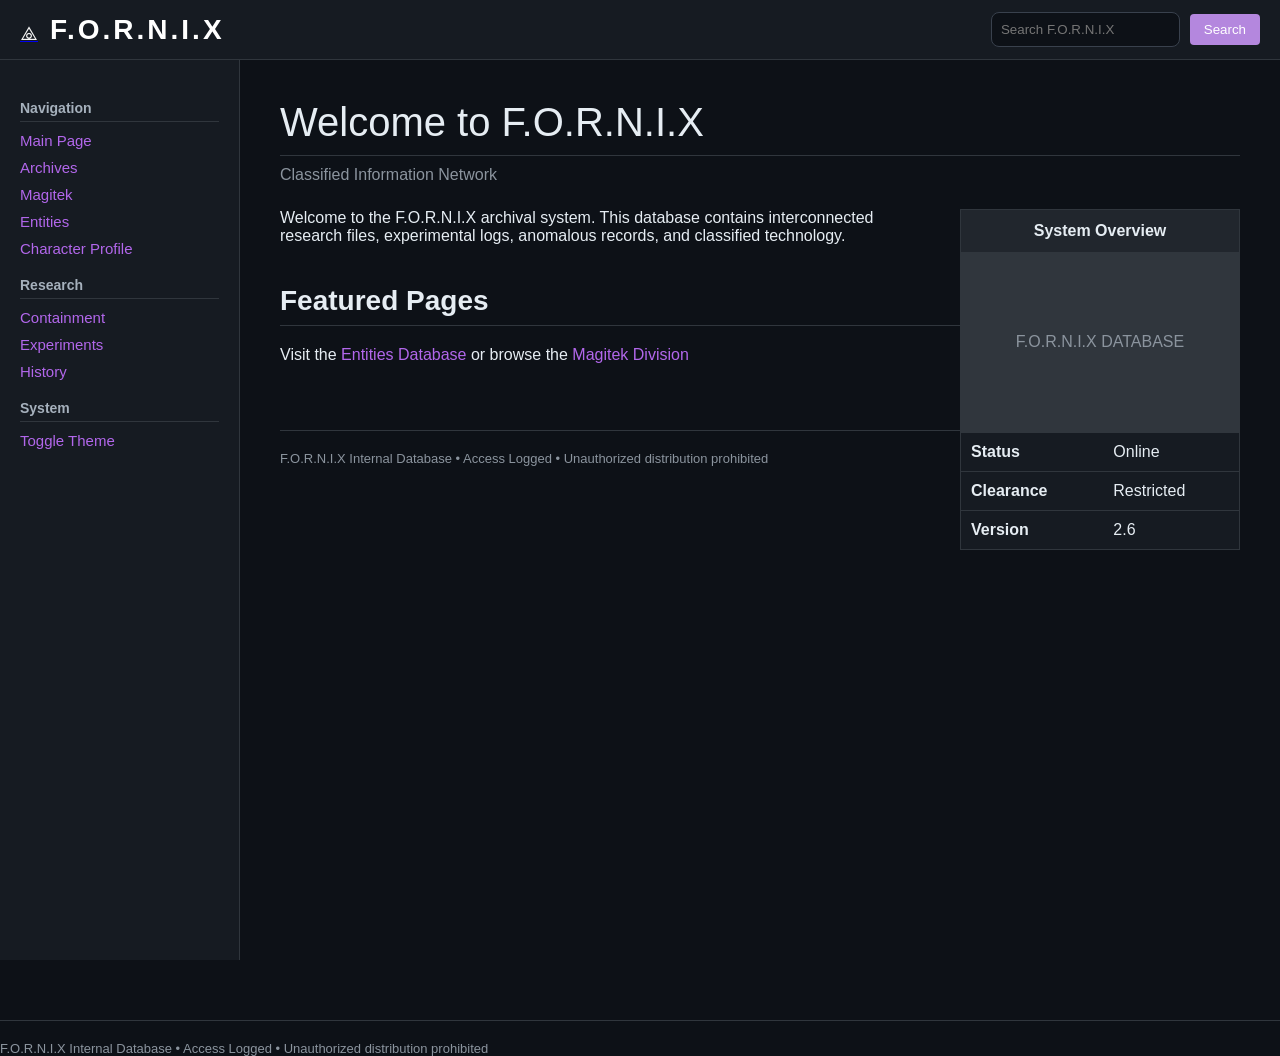
==== commit 232dccdd: "Add files via upload" ====
--- a/index.html
+++ b/index.html
@@ -257,10 +257,44 @@
         <strong>F.O.R.N.I.X</strong>
     </div>
 
-    <div class="search-container">
-        <input type="text" id="searchInput" placeholder="Search F.O.R.N.I.X">
-        <button onclick="searchArticle()">Search</button>
-    </div>
+    <div class="search-container" style="display:flex; gap:10px; align-items:center;">
+
+    <!-- INPUT WRAPPER (glow applies ONLY here) -->
+    <div style="
+        flex:1.5;
+        padding:0.8px;
+        border:1px solid #39414d;
+        border-radius:8px;
+        background:#0d1117;
+        transition:0.2s;
+    "
+    onfocusin="this.style.borderColor='#b267eb';this.style.boxShadow='0 0 0 3px rgba(178,103,235,0.15)'"
+    onfocusout="this.style.borderColor='#39414d';this.style.boxShadow='none'"
+    >
+
+        <input 
+            type="text" 
+            id="searchInput" 
+            placeholder="Search F.O.R.N.I.X"
+            style="
+                width:100%;
+                background:transparent;
+                border:none;
+                outline:none;
+                color:#e6edf3;
+                font-family:inherit;
+            "
+        >
+
+    </div>
+
+    <!-- BUTTON (UNCHANGED) -->
+    <button onclick="searchArticle()">
+        Search
+    </button>
+
+</div>
+    
 
 </div>
 
@@ -520,6 +554,386 @@
 
 <!----TEST---------------------->
 
+<section id="SubmitCharacter" class="article">
+
+<style>
+
+.character-form-container{
+    max-width:1000px;
+    margin:auto;
+    background:#161b22;
+    border:1px solid #30363d;
+    border-radius:12px;
+    overflow:hidden;
+}
+
+.character-form-header{
+    padding:40px;
+    background:linear-gradient(
+        180deg,
+        #1b1f27,
+        #161b22
+    );
+    border-bottom:1px solid #30363d;
+}
+
+.character-form-header h1{
+    font-size:42px;
+    color:white;
+    margin-bottom:10px;
+}
+
+.character-form-header p{
+    color:#8b949e;
+    line-height:1.7;
+}
+
+.character-form{
+    padding:35px;
+}
+
+.form-section{
+    margin-bottom:40px;
+}
+
+.form-section h2{
+    color:#b267eb;
+    margin-bottom:15px;
+    border-bottom:1px solid #30363d;
+    padding-bottom:10px;
+}
+
+.form-grid{
+    display:grid;
+    grid-template-columns:1fr 1fr;
+    gap:15px;
+}
+
+.form-group{
+    display:flex;
+    flex-direction:column;
+}
+
+.form-group label{
+    margin-bottom:6px;
+    color:#c9d1d9;
+    font-size:14px;
+}
+
+.form-group input,
+.form-group textarea,
+.form-group select{
+    background:#0d1117;
+    border:1px solid #30363d;
+    color:white;
+    padding:12px;
+    border-radius:6px;
+    font-family:inherit;
+}
+
+.form-group textarea{
+    resize:vertical;
+    min-height:150px;
+}
+
+.full-width{
+    grid-column:1 / -1;
+}
+
+.character-table{
+    width:100%;
+    border-collapse:collapse;
+}
+
+.character-table td{
+    border:1px solid #30363d;
+    padding:12px;
+}
+
+.character-table td:first-child{
+    width:220px;
+    color:#b267eb;
+    font-weight:bold;
+}
+
+.file-upload{
+    border:2px dashed #b267eb;
+    padding:30px;
+    text-align:center;
+    border-radius:8px;
+    background:#0d1117;
+}
+
+.submit-btn{
+    width:100%;
+    padding:18px;
+    font-size:18px;
+    border:none;
+    border-radius:8px;
+    background:#b267eb;
+    color:white;
+    cursor:pointer;
+    transition:0.25s;
+}
+
+.submit-btn:hover{
+    background:#8c4fc0;
+}
+
+@media(max-width:900px){
+
+    .form-grid{
+        grid-template-columns:1fr;
+    }
+
+}
+
+</style>
+
+<div class="character-form-container">
+
+<div class="character-form-header">
+    <h1>Character Archive Submission</h1>
+    <p>
+        Submit a new entry to the F.O.R.N.I.X Character Database.
+        All submissions are reviewed before archival acceptance.
+    </p>
+</div>
+
+<form
+class="character-form"
+action="https://formspree.io/f/3014289402705739623"
+method="POST"
+enctype="multipart/form-data"
+>
+
+<!-- BASIC INFORMATION -->
+
+<div class="form-section">
+
+<h2>Character Information</h2>
+
+<table class="character-table">
+
+<tr>
+<td>Name</td>
+<td><input type="text" name="Name" required
+style="width:100%;box-sizing:border-box;background:#1a212b;border:1px solid #39414d;color:#e6edf3;padding:10px 12px;border-radius:6px;font-family:inherit;outline:none;"
+onfocus="this.style.borderColor='#b267eb';this.style.boxShadow='0 0 0 3px rgba(178,103,235,0.15)'"
+onblur="this.style.borderColor='#39414d';this.style.boxShadow='none'"></td>
+</tr>
+
+<tr>
+<td>Age</td>
+<td><input type="text" name="Age"
+style="width:100%;box-sizing:border-box;background:#1a212b;border:1px solid #39414d;color:#e6edf3;padding:10px 12px;border-radius:6px;font-family:inherit;outline:none;"
+onfocus="this.style.borderColor='#b267eb';this.style.boxShadow='0 0 0 3px rgba(178,103,235,0.15)'"
+onblur="this.style.borderColor='#39414d';this.style.boxShadow='none'"></td>
+</tr>
+
+<tr>
+<td>Sex</td>
+<td><input type="text" name="Sex"
+style="width:100%;box-sizing:border-box;background:#1a212b;border:1px solid #39414d;color:#e6edf3;padding:10px 12px;border-radius:6px;font-family:inherit;outline:none;"
+onfocus="this.style.borderColor='#b267eb';this.style.boxShadow='0 0 0 3px rgba(178,103,235,0.15)'"
+onblur="this.style.borderColor='#39414d';this.style.boxShadow='none'"></td>
+</tr>
+
+<tr>
+<td>Gender</td>
+<td><input type="text" name="Gender"
+style="width:100%;box-sizing:border-box;background:#1a212b;border:1px solid #39414d;color:#e6edf3;padding:10px 12px;border-radius:6px;font-family:inherit;outline:none;"
+onfocus="this.style.borderColor='#b267eb';this.style.boxShadow='0 0 0 3px rgba(178,103,235,0.15)'"
+onblur="this.style.borderColor='#39414d';this.style.boxShadow='none'"></td>
+</tr>
+
+<tr>
+<td>Sexuality</td>
+<td><input type="text" name="Sexuality"
+style="width:100%;box-sizing:border-box;background:#1a212b;border:1px solid #39414d;color:#e6edf3;padding:10px 12px;border-radius:6px;font-family:inherit;outline:none;"
+onfocus="this.style.borderColor='#b267eb';this.style.boxShadow='0 0 0 3px rgba(178,103,235,0.15)'"
+onblur="this.style.borderColor='#39414d';this.style.boxShadow='none'"></td>
+</tr>
+
+<tr>
+<td>Birthday</td>
+<td><input type="text" name="Birthday"
+style="width:100%;box-sizing:border-box;background:#1a212b;border:1px solid #39414d;color:#e6edf3;padding:10px 12px;border-radius:6px;font-family:inherit;outline:none;"
+onfocus="this.style.borderColor='#b267eb';this.style.boxShadow='0 0 0 3px rgba(178,103,235,0.15)'"
+onblur="this.style.borderColor='#39414d';this.style.boxShadow='none'"></td>
+</tr>
+
+<tr>
+<td>Species</td>
+<td><input type="text" name="Species"
+style="width:100%;box-sizing:border-box;background:#1a212b;border:1px solid #39414d;color:#e6edf3;padding:10px 12px;border-radius:6px;font-family:inherit;outline:none;"
+onfocus="this.style.borderColor='#b267eb';this.style.boxShadow='0 0 0 3px rgba(178,103,235,0.15)'"
+onblur="this.style.borderColor='#39414d';this.style.boxShadow='none'"></td>
+</tr>
+
+<tr>
+<td>Height</td>
+<td><input type="text" name="Height"
+style="width:100%;box-sizing:border-box;background:#1a212b;border:1px solid #39414d;color:#e6edf3;padding:10px 12px;border-radius:6px;font-family:inherit;outline:none;"
+onfocus="this.style.borderColor='#b267eb';this.style.boxShadow='0 0 0 3px rgba(178,103,235,0.15)'"
+onblur="this.style.borderColor='#39414d';this.style.boxShadow='none'"></td>
+</tr>
+
+<tr>
+<td>Weight</td>
+<td><input type="text" name="Weight"
+style="width:100%;box-sizing:border-box;background:#1a212b;border:1px solid #39414d;color:#e6edf3;padding:10px 12px;border-radius:6px;font-family:inherit;outline:none;"
+onfocus="this.style.borderColor='#b267eb';this.style.boxShadow='0 0 0 3px rgba(178,103,235,0.15)'"
+onblur="this.style.borderColor='#39414d';this.style.boxShadow='none'"></td>
+</tr>
+
+<tr>
+<td>Occupation</td>
+<td><input type="text" name="Occupation"
+style="width:100%;box-sizing:border-box;background:#1a212b;border:1px solid #39414d;color:#e6edf3;padding:10px 12px;border-radius:6px;font-family:inherit;outline:none;"
+onfocus="this.style.borderColor='#b267eb';this.style.boxShadow='0 0 0 3px rgba(178,103,235,0.15)'"
+onblur="this.style.borderColor='#39414d';this.style.boxShadow='none'"></td>
+</tr>
+
+<tr>
+<td>Affiliation</td>
+<td><input type="text" name="Affiliation"
+style="width:100%;box-sizing:border-box;background:#1a212b;border:1px solid #39414d;color:#e6edf3;padding:10px 12px;border-radius:6px;font-family:inherit;outline:none;"
+onfocus="this.style.borderColor='#b267eb';this.style.boxShadow='0 0 0 3px rgba(178,103,235,0.15)'"
+onblur="this.style.borderColor='#39414d';this.style.boxShadow='none'"></td>
+</tr>
+
+</table>
+
+</div>
+
+<!-- APPEARANCE -->
+
+<div class="form-section">
+
+<h2>Appearance</h2>
+
+<div class="form-group">
+<textarea
+name="Appearance"
+placeholder="Describe physical appearance, clothing, markings, scars, eye color, etc."
+style="width:100%;box-sizing:border-box;border:1px solid #39414d;color:#e6edf3;padding:12px;border-radius:6px;font-family:inherit;outline:none;resize:vertical;min-height:150px;"
+onfocus="this.style.borderColor='#b267eb';this.style.boxShadow='0 0 0 3px rgba(178,103,235,0.15)'"
+onblur="this.style.borderColor='#39414d';this.style.boxShadow='none'"
+></textarea>
+</div>
+
+</div>
+
+<!-- ABILITIES -->
+
+<div class="form-section">
+
+<h2>Abilities</h2>
+
+<div class="form-group">
+<textarea
+name="Abilities"
+placeholder="List abilities, powers, passive traits, magical systems, skills, etc."
+style="width:100%;box-sizing:border-box;border:1px solid #39414d;color:#e6edf3;padding:12px;border-radius:6px;font-family:inherit;outline:none;resize:vertical;min-height:150px;"
+onfocus="this.style.borderColor='#b267eb';this.style.boxShadow='0 0 0 3px rgba(178,103,235,0.15)'"
+onblur="this.style.borderColor='#39414d';this.style.boxShadow='none'"
+  ></textarea>
+</div>
+
+</div>
+
+<!-- BACKGROUND -->
+
+<div class="form-section">
+
+<h2>Background</h2>
+
+<div class="form-group">
+<textarea
+name="Background"
+placeholder="History, origins, notable events, family, relationships..."
+style="width:100%;box-sizing:border-box;border:1px solid #39414d;color:#e6edf3;padding:12px;border-radius:6px;font-family:inherit;outline:none;resize:vertical;min-height:150px;"
+onfocus="this.style.borderColor='#b267eb';this.style.boxShadow='0 0 0 3px rgba(178,103,235,0.15)'"
+onblur="this.style.borderColor='#39414d';this.style.boxShadow='none'"
+  ></textarea>
+</div>
+
+</div>
+
+<!-- PERSONALITY -->
+
+<div class="form-section">
+
+<h2>Personality</h2>
+
+<div class="form-group">
+<textarea
+name="Personality"
+placeholder="Describe personality traits, motivations, fears, goals..."
+style="width:100%;box-sizing:border-box;border:1px solid #39414d;color:#e6edf3;padding:12px;border-radius:6px;font-family:inherit;outline:none;resize:vertical;min-height:150px;"
+onfocus="this.style.borderColor='#b267eb';this.style.boxShadow='0 0 0 3px rgba(178,103,235,0.15)'"
+onblur="this.style.borderColor='#39414d';this.style.boxShadow='none'"
+  ></textarea>
+</div>
+
+</div>
+
+<!-- TRIVIA -->
+
+<div class="form-section">
+
+<h2>Trivia & Notes</h2>
+
+<div class="form-group">
+<textarea
+name="Trivia"
+placeholder="Additional information, facts, lore, fun details..."
+style="width:100%;box-sizing:border-box;border:1px solid #39414d;color:#e6edf3;padding:12px;border-radius:6px;font-family:inherit;outline:none;resize:vertical;min-height:150px;"
+onfocus="this.style.borderColor='#b267eb';this.style.boxShadow='0 0 0 3px rgba(178,103,235,0.15)'"
+onblur="this.style.borderColor='#39414d';this.style.boxShadow='none'"
+  ></textarea>
+</div>
+
+</div>
+
+<!-- IMAGE -->
+
+<div class="form-section">
+
+<h2>Character Image</h2>
+
+<div class="file-upload">
+
+<p style="margin-bottom:15px;color:#8b949e;">
+Upload Character Artwork
+</p>
+
+<input
+type="file"
+name="CharacterImage"
+accept="image/*"
+>
+
+</div>
+
+</div>
+
+<!-- SUBMIT -->
+
+<button class="submit-btn" type="submit">
+Submit Character Entry
+</button>
+
+</form>
+
+</div>
+
+</section>
+
+
+
+<!----TEST---------------------->
 
 <section id="Core" class="article">
 
